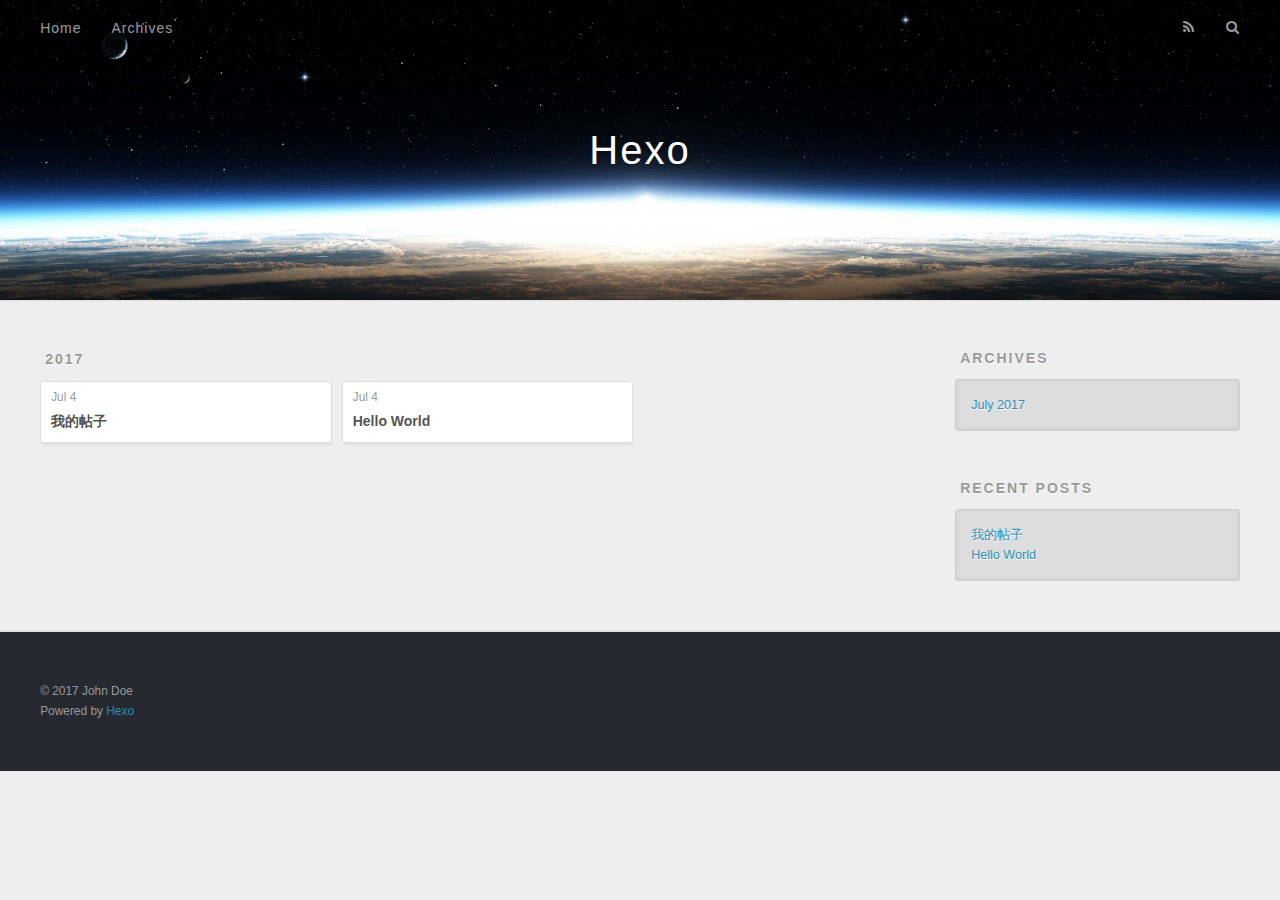
==== archives/index.html @ 7ad15cc5 "Site updated: 2017-07-04 14:27:54" ====
<!DOCTYPE html>
<html>
<head>
  <meta charset="utf-8">
  
  <title>Archives | Hexo</title>
  <meta name="viewport" content="width=device-width, initial-scale=1, maximum-scale=1">
  <meta property="og:type" content="website">
<meta property="og:title" content="Hexo">
<meta property="og:url" content="http://yoursite.com/archives/index.html">
<meta property="og:site_name" content="Hexo">
<meta name="twitter:card" content="summary">
<meta name="twitter:title" content="Hexo">
  
    <link rel="alternate" href="/atom.xml" title="Hexo" type="application/atom+xml">
  
  
    <link rel="icon" href="/favicon.png">
  
  
    <link href="//fonts.googleapis.com/css?family=Source+Code+Pro" rel="stylesheet" type="text/css">
  
  <link rel="stylesheet" href="/css/style.css">
  

</head>

<body>
  <div id="container">
    <div id="wrap">
      <header id="header">
  <div id="banner"></div>
  <div id="header-outer" class="outer">
    <div id="header-title" class="inner">
      <h1 id="logo-wrap">
        <a href="/" id="logo">Hexo</a>
      </h1>
      
    </div>
    <div id="header-inner" class="inner">
      <nav id="main-nav">
        <a id="main-nav-toggle" class="nav-icon"></a>
        
          <a class="main-nav-link" href="/">Home</a>
        
          <a class="main-nav-link" href="/archives">Archives</a>
        
      </nav>
      <nav id="sub-nav">
        
          <a id="nav-rss-link" class="nav-icon" href="/atom.xml" title="RSS Feed"></a>
        
        <a id="nav-search-btn" class="nav-icon" title="Search"></a>
      </nav>
      <div id="search-form-wrap">
        <form action="//google.com/search" method="get" accept-charset="UTF-8" class="search-form"><input type="search" name="q" class="search-form-input" placeholder="Search"><button type="submit" class="search-form-submit">&#xF002;</button><input type="hidden" name="sitesearch" value="http://yoursite.com"></form>
      </div>
    </div>
  </div>
</header>
      <div class="outer">
        <section id="main">
  
  
    
    
      
      
      <section class="archives-wrap">
        <div class="archive-year-wrap">
          <a href="/archives/2017" class="archive-year">2017</a>
        </div>
        <div class="archives">
    
    <article class="archive-article archive-type-post">
  <div class="archive-article-inner">
    <header class="archive-article-header">
      <a href="/2017/07/04/我的帖子/" class="archive-article-date">
  <time datetime="2017-07-04T03:42:24.000Z" itemprop="datePublished">Jul 4</time>
</a>
      
  
    <h1 itemprop="name">
      <a class="archive-article-title" href="/2017/07/04/我的帖子/">我的帖子</a>
    </h1>
  

    </header>
  </div>
</article>
  
    
    
    <article class="archive-article archive-type-post">
  <div class="archive-article-inner">
    <header class="archive-article-header">
      <a href="/2017/07/04/hello-world/" class="archive-article-date">
  <time datetime="2017-07-04T02:12:58.542Z" itemprop="datePublished">Jul 4</time>
</a>
      
  
    <h1 itemprop="name">
      <a class="archive-article-title" href="/2017/07/04/hello-world/">Hello World</a>
    </h1>
  

    </header>
  </div>
</article>
  
  
    </div></section>
  

</section>
        
          <aside id="sidebar">
  
    

  
    

  
    
  
    
  <div class="widget-wrap">
    <h3 class="widget-title">Archives</h3>
    <div class="widget">
      <ul class="archive-list"><li class="archive-list-item"><a class="archive-list-link" href="/archives/2017/07/">July 2017</a></li></ul>
    </div>
  </div>


  
    
  <div class="widget-wrap">
    <h3 class="widget-title">Recent Posts</h3>
    <div class="widget">
      <ul>
        
          <li>
            <a href="/2017/07/04/我的帖子/">我的帖子</a>
          </li>
        
          <li>
            <a href="/2017/07/04/hello-world/">Hello World</a>
          </li>
        
      </ul>
    </div>
  </div>

  
</aside>
        
      </div>
      <footer id="footer">
  
  <div class="outer">
    <div id="footer-info" class="inner">
      &copy; 2017 John Doe<br>
      Powered by <a href="http://hexo.io/" target="_blank">Hexo</a>
    </div>
  </div>
</footer>
    </div>
    <nav id="mobile-nav">
  
    <a href="/" class="mobile-nav-link">Home</a>
  
    <a href="/archives" class="mobile-nav-link">Archives</a>
  
</nav>
    

<script src="//ajax.googleapis.com/ajax/libs/jquery/2.0.3/jquery.min.js"></script>


  <link rel="stylesheet" href="/fancybox/jquery.fancybox.css">
  <script src="/fancybox/jquery.fancybox.pack.js"></script>


<script src="/js/script.js"></script>

  </div>
</body>
</html>
---- css/style.css ----
body {
  width: 100%;
}
body:before,
body:after {
  content: "";
  display: table;
}
body:after {
  clear: both;
}
html,
body,
div,
span,
applet,
object,
iframe,
h1,
h2,
h3,
h4,
h5,
h6,
p,
blockquote,
pre,
a,
abbr,
acronym,
address,
big,
cite,
code,
del,
dfn,
em,
img,
ins,
kbd,
q,
s,
samp,
small,
strike,
strong,
sub,
sup,
tt,
var,
dl,
dt,
dd,
ol,
ul,
li,
fieldset,
form,
label,
legend,
table,
caption,
tbody,
tfoot,
thead,
tr,
th,
td {
  margin: 0;
  padding: 0;
  border: 0;
  outline: 0;
  font-weight: inherit;
  font-style: inherit;
  font-family: inherit;
  font-size: 100%;
  vertical-align: baseline;
}
body {
  line-height: 1;
  color: #000;
  background: #fff;
}
ol,
ul {
  list-style: none;
}
table {
  border-collapse: separate;
  border-spacing: 0;
  vertical-align: middle;
}
caption,
th,
td {
  text-align: left;
  font-weight: normal;
  vertical-align: middle;
}
a img {
  border: none;
}
input,
button {
  margin: 0;
  padding: 0;
}
input::-moz-focus-inner,
button::-moz-focus-inner {
  border: 0;
  padding: 0;
}
@font-face {
  font-family: FontAwesome;
  font-style: normal;
  font-weight: normal;
  src: url("fonts/fontawesome-webfont.eot?v=#4.0.3");
  src: url("fonts/fontawesome-webfont.eot?#iefix&v=#4.0.3") format("embedded-opentype"), url("fonts/fontawesome-webfont.woff?v=#4.0.3") format("woff"), url("fonts/fontawesome-webfont.ttf?v=#4.0.3") format("truetype"), url("fonts/fontawesome-webfont.svg#fontawesomeregular?v=#4.0.3") format("svg");
}
html,
body,
#container {
  height: 100%;
}
body {
  background: #eee;
  font: 14px "Helvetica Neue", Helvetica, Arial, sans-serif;
  -webkit-text-size-adjust: 100%;
}
.outer {
  max-width: 1220px;
  margin: 0 auto;
  padding: 0 20px;
}
.outer:before,
.outer:after {
  content: "";
  display: table;
}
.outer:after {
  clear: both;
}
.inner {
  display: inline;
  float: left;
  width: 98.33333333333333%;
  margin: 0 0.833333333333333%;
}
.left,
.alignleft {
  float: left;
}
.right,
.alignright {
  float: right;
}
.clear {
  clear: both;
}
#container {
  position: relative;
}
.mobile-nav-on {
  overflow: hidden;
}
#wrap {
  height: 100%;
  width: 100%;
  position: absolute;
  top: 0;
  left: 0;
  -webkit-transition: 0.2s ease-out;
  -moz-transition: 0.2s ease-out;
  -ms-transition: 0.2s ease-out;
  transition: 0.2s ease-out;
  z-index: 1;
  background: #eee;
}
.mobile-nav-on #wrap {
  left: 280px;
}
@media screen and (min-width: 768px) {
  #main {
    display: inline;
    float: left;
    width: 73.33333333333333%;
    margin: 0 0.833333333333333%;
  }
}
.article-date,
.article-category-link,
.archive-year,
.widget-title {
  text-decoration: none;
  text-transform: uppercase;
  letter-spacing: 2px;
  color: #999;
  margin-bottom: 1em;
  margin-left: 5px;
  line-height: 1em;
  text-shadow: 0 1px #fff;
  font-weight: bold;
}
.article-inner,
.archive-article-inner {
  background: #fff;
  -webkit-box-shadow: 1px 2px 3px #ddd;
  box-shadow: 1px 2px 3px #ddd;
  border: 1px solid #ddd;
  border-radius: 3px;
}
.article-entry h1,
.widget h1 {
  font-size: 2em;
}
.article-entry h2,
.widget h2 {
  font-size: 1.5em;
}
.article-entry h3,
.widget h3 {
  font-size: 1.3em;
}
.article-entry h4,
.widget h4 {
  font-size: 1.2em;
}
.article-entry h5,
.widget h5 {
  font-size: 1em;
}
.article-entry h6,
.widget h6 {
  font-size: 1em;
  color: #999;
}
.article-entry hr,
.widget hr {
  border: 1px dashed #ddd;
}
.article-entry strong,
.widget strong {
  font-weight: bold;
}
.article-entry em,
.widget em,
.article-entry cite,
.widget cite {
  font-style: italic;
}
.article-entry sup,
.widget sup,
.article-entry sub,
.widget sub {
  font-size: 0.75em;
  line-height: 0;
  position: relative;
  vertical-align: baseline;
}
.article-entry sup,
.widget sup {
  top: -0.5em;
}
.article-entry sub,
.widget sub {
  bottom: -0.2em;
}
.article-entry small,
.widget small {
  font-size: 0.85em;
}
.article-entry acronym,
.widget acronym,
.article-entry abbr,
.widget abbr {
  border-bottom: 1px dotted;
}
.article-entry ul,
.widget ul,
.article-entry ol,
.widget ol,
.article-entry dl,
.widget dl {
  margin: 0 20px;
  line-height: 1.6em;
}
.article-entry ul ul,
.widget ul ul,
.article-entry ol ul,
.widget ol ul,
.article-entry ul ol,
.widget ul ol,
.article-entry ol ol,
.widget ol ol {
  margin-top: 0;
  margin-bottom: 0;
}
.article-entry ul,
.widget ul {
  list-style: disc;
}
.article-entry ol,
.widget ol {
  list-style: decimal;
}
.article-entry dt,
.widget dt {
  font-weight: bold;
}
#header {
  height: 300px;
  position: relative;
  border-bottom: 1px solid #ddd;
}
#header:before,
#header:after {
  content: "";
  position: absolute;
  left: 0;
  right: 0;
  height: 40px;
}
#header:before {
  top: 0;
  background: -webkit-linear-gradient(rgba(0,0,0,0.2), transparent);
  background: -moz-linear-gradient(rgba(0,0,0,0.2), transparent);
  background: -ms-linear-gradient(rgba(0,0,0,0.2), transparent);
  background: linear-gradient(rgba(0,0,0,0.2), transparent);
}
#header:after {
  bottom: 0;
  background: -webkit-linear-gradient(transparent, rgba(0,0,0,0.2));
  background: -moz-linear-gradient(transparent, rgba(0,0,0,0.2));
  background: -ms-linear-gradient(transparent, rgba(0,0,0,0.2));
  background: linear-gradient(transparent, rgba(0,0,0,0.2));
}
#header-outer {
  height: 100%;
  position: relative;
}
#header-inner {
  position: relative;
  overflow: hidden;
}
#banner {
  position: absolute;
  top: 0;
  left: 0;
  width: 100%;
  height: 100%;
  background: url("images/banner.jpg") center #000;
  -webkit-background-size: cover;
  -moz-background-size: cover;
  background-size: cover;
  z-index: -1;
}
#header-title {
  text-align: center;
  height: 40px;
  position: absolute;
  top: 50%;
  left: 0;
  margin-top: -20px;
}
#logo,
#subtitle {
  text-decoration: none;
  color: #fff;
  font-weight: 300;
  text-shadow: 0 1px 4px rgba(0,0,0,0.3);
}
#logo {
  font-size: 40px;
  line-height: 40px;
  letter-spacing: 2px;
}
#subtitle {
  font-size: 16px;
  line-height: 16px;
  letter-spacing: 1px;
}
#subtitle-wrap {
  margin-top: 16px;
}
#main-nav {
  float: left;
  margin-left: -15px;
}
.nav-icon,
.main-nav-link {
  float: left;
  color: #fff;
  opacity: 0.6;
  text-decoration: none;
  text-shadow: 0 1px rgba(0,0,0,0.2);
  -webkit-transition: opacity 0.2s;
  -moz-transition: opacity 0.2s;
  -ms-transition: opacity 0.2s;
  transition: opacity 0.2s;
  display: block;
  padding: 20px 15px;
}
.nav-icon:hover,
.main-nav-link:hover {
  opacity: 1;
}
.nav-icon {
  font-family: FontAwesome;
  text-align: center;
  font-size: 14px;
  width: 14px;
  height: 14px;
  padding: 20px 15px;
  position: relative;
  cursor: pointer;
}
.main-nav-link {
  font-weight: 300;
  letter-spacing: 1px;
}
@media screen and (max-width: 479px) {
  .main-nav-link {
    display: none;
  }
}
#main-nav-toggle {
  display: none;
}
#main-nav-toggle:before {
  content: "\f0c9";
}
@media screen and (max-width: 479px) {
  #main-nav-toggle {
    display: block;
  }
}
#sub-nav {
  float: right;
  margin-right: -15px;
}
#nav-rss-link:before {
  content: "\f09e";
}
#nav-search-btn:before {
  content: "\f002";
}
#search-form-wrap {
  position: absolute;
  top: 15px;
  width: 150px;
  height: 30px;
  right: -150px;
  opacity: 0;
  -webkit-transition: 0.2s ease-out;
  -moz-transition: 0.2s ease-out;
  -ms-transition: 0.2s ease-out;
  transition: 0.2s ease-out;
}
#search-form-wrap.on {
  opacity: 1;
  right: 0;
}
@media screen and (max-width: 479px) {
  #search-form-wrap {
    width: 100%;
    right: -100%;
  }
}
.search-form {
  position: absolute;
  top: 0;
  left: 0;
  right: 0;
  background: #fff;
  padding: 5px 15px;
  border-radius: 15px;
  -webkit-box-shadow: 0 0 10px rgba(0,0,0,0.3);
  box-shadow: 0 0 10px rgba(0,0,0,0.3);
}
.search-form-input {
  border: none;
  background: none;
  color: #555;
  width: 100%;
  font: 13px "Helvetica Neue", Helvetica, Arial, sans-serif;
  outline: none;
}
.search-form-input::-webkit-search-results-decoration,
.search-form-input::-webkit-search-cancel-button {
  -webkit-appearance: none;
}
.search-form-submit {
  position: absolute;
  top: 50%;
  right: 10px;
  margin-top: -7px;
  font: 13px FontAwesome;
  border: none;
  background: none;
  color: #bbb;
  cursor: pointer;
}
.search-form-submit:hover,
.search-form-submit:focus {
  color: #777;
}
.article {
  margin: 50px 0;
}
.article-inner {
  overflow: hidden;
}
.article-meta:before,
.article-meta:after {
  content: "";
  display: table;
}
.article-meta:after {
  clear: both;
}
.article-date {
  float: left;
}
.article-category {
  float: left;
  line-height: 1em;
  color: #ccc;
  text-shadow: 0 1px #fff;
  margin-left: 8px;
}
.article-category:before {
  content: "\2022";
}
.article-category-link {
  margin: 0 12px 1em;
}
.article-header {
  padding: 20px 20px 0;
}
.article-title {
  text-decoration: none;
  font-size: 2em;
  font-weight: bold;
  color: #555;
  line-height: 1.1em;
  -webkit-transition: color 0.2s;
  -moz-transition: color 0.2s;
  -ms-transition: color 0.2s;
  transition: color 0.2s;
}
a.article-title:hover {
  color: #258fb8;
}
.article-entry {
  color: #555;
  padding: 0 20px;
}
.article-entry:before,
.article-entry:after {
  content: "";
  display: table;
}
.article-entry:after {
  clear: both;
}
.article-entry p,
.article-entry table {
  line-height: 1.6em;
  margin: 1.6em 0;
}
.article-entry h1,
.article-entry h2,
.article-entry h3,
.article-entry h4,
.article-entry h5,
.article-entry h6 {
  font-weight: bold;
}
.article-entry h1,
.article-entry h2,
.article-entry h3,
.article-entry h4,
.article-entry h5,
.article-entry h6 {
  line-height: 1.1em;
  margin: 1.1em 0;
}
.article-entry a {
  color: #258fb8;
  text-decoration: none;
}
.article-entry a:hover {
  text-decoration: underline;
}
.article-entry ul,
.article-entry ol,
.article-entry dl {
  margin-top: 1.6em;
  margin-bottom: 1.6em;
}
.article-entry img,
.article-entry video {
  max-width: 100%;
  height: auto;
  display: block;
  margin: auto;
}
.article-entry iframe {
  border: none;
}
.article-entry table {
  width: 100%;
  border-collapse: collapse;
  border-spacing: 0;
}
.article-entry th {
  font-weight: bold;
  border-bottom: 3px solid #ddd;
  padding-bottom: 0.5em;
}
.article-entry td {
  border-bottom: 1px solid #ddd;
  padding: 10px 0;
}
.article-entry blockquote {
  font-family: Georgia, "Times New Roman", serif;
  font-size: 1.4em;
  margin: 1.6em 20px;
  text-align: center;
}
.article-entry blockquote footer {
  font-size: 14px;
  margin: 1.6em 0;
  font-family: "Helvetica Neue", Helvetica, Arial, sans-serif;
}
.article-entry blockquote footer cite:before {
  content: "—";
  padding: 0 0.5em;
}
.article-entry .pullquote {
  text-align: left;
  width: 45%;
  margin: 0;
}
.article-entry .pullquote.left {
  margin-left: 0.5em;
  margin-right: 1em;
}
.article-entry .pullquote.right {
  margin-right: 0.5em;
  margin-left: 1em;
}
.article-entry .caption {
  color: #999;
  display: block;
  font-size: 0.9em;
  margin-top: 0.5em;
  position: relative;
  text-align: center;
}
.article-entry .video-container {
  position: relative;
  padding-top: 56.25%;
  height: 0;
  overflow: hidden;
}
.article-entry .video-container iframe,
.article-entry .video-container object,
.article-entry .video-container embed {
  position: absolute;
  top: 0;
  left: 0;
  width: 100%;
  height: 100%;
  margin-top: 0;
}
.article-more-link a {
  display: inline-block;
  line-height: 1em;
  padding: 6px 15px;
  border-radius: 15px;
  background: #eee;
  color: #999;
  text-shadow: 0 1px #fff;
  text-decoration: none;
}
.article-more-link a:hover {
  background: #258fb8;
  color: #fff;
  text-decoration: none;
  text-shadow: 0 1px #1e7293;
}
.article-footer {
  font-size: 0.85em;
  line-height: 1.6em;
  border-top: 1px solid #ddd;
  padding-top: 1.6em;
  margin: 0 20px 20px;
}
.article-footer:before,
.article-footer:after {
  content: "";
  display: table;
}
.article-footer:after {
  clear: both;
}
.article-footer a {
  color: #999;
  text-decoration: none;
}
.article-footer a:hover {
  color: #555;
}
.article-tag-list-item {
  float: left;
  margin-right: 10px;
}
.article-tag-list-link:before {
  content: "#";
}
.article-comment-link {
  float: right;
}
.article-comment-link:before {
  content: "\f075";
  font-family: FontAwesome;
  padding-right: 8px;
}
.article-share-link {
  cursor: pointer;
  float: right;
  margin-left: 20px;
}
.article-share-link:before {
  content: "\f064";
  font-family: FontAwesome;
  padding-right: 6px;
}
#article-nav {
  position: relative;
}
#article-nav:before,
#article-nav:after {
  content: "";
  display: table;
}
#article-nav:after {
  clear: both;
}
@media screen and (min-width: 768px) {
  #article-nav {
    margin: 50px 0;
  }
  #article-nav:before {
    width: 8px;
    height: 8px;
    position: absolute;
    top: 50%;
    left: 50%;
    margin-top: -4px;
    margin-left: -4px;
    content: "";
    border-radius: 50%;
    background: #ddd;
    -webkit-box-shadow: 0 1px 2px #fff;
    box-shadow: 0 1px 2px #fff;
  }
}
.article-nav-link-wrap {
  text-decoration: none;
  text-shadow: 0 1px #fff;
  color: #999;
  -webkit-box-sizing: border-box;
  -moz-box-sizing: border-box;
  box-sizing: border-box;
  margin-top: 50px;
  text-align: center;
  display: block;
}
.article-nav-link-wrap:hover {
  color: #555;
}
@media screen and (min-width: 768px) {
  .article-nav-link-wrap {
    width: 50%;
    margin-top: 0;
  }
}
@media screen and (min-width: 768px) {
  #article-nav-newer {
    float: left;
    text-align: right;
    padding-right: 20px;
  }
}
@media screen and (min-width: 768px) {
  #article-nav-older {
    float: right;
    text-align: left;
    padding-left: 20px;
  }
}
.article-nav-caption {
  text-transform: uppercase;
  letter-spacing: 2px;
  color: #ddd;
  line-height: 1em;
  font-weight: bold;
}
#article-nav-newer .article-nav-caption {
  margin-right: -2px;
}
.article-nav-title {
  font-size: 0.85em;
  line-height: 1.6em;
  margin-top: 0.5em;
}
.article-share-box {
  position: absolute;
  display: none;
  background: #fff;
  -webkit-box-shadow: 1px 2px 10px rgba(0,0,0,0.2);
  box-shadow: 1px 2px 10px rgba(0,0,0,0.2);
  border-radius: 3px;
  margin-left: -145px;
  overflow: hidden;
  z-index: 1;
}
.article-share-box.on {
  display: block;
}
.article-share-input {
  width: 100%;
  background: none;
  -webkit-box-sizing: border-box;
  -moz-box-sizing: border-box;
  box-sizing: border-box;
  font: 14px "Helvetica Neue", Helvetica, Arial, sans-serif;
  padding: 0 15px;
  color: #555;
  outline: none;
  border: 1px solid #ddd;
  border-radius: 3px 3px 0 0;
  height: 36px;
  line-height: 36px;
}
.article-share-links {
  background: #eee;
}
.article-share-links:before,
.article-share-links:after {
  content: "";
  display: table;
}
.article-share-links:after {
  clear: both;
}
.article-share-twitter,
.article-share-facebook,
.article-share-pinterest,
.article-share-google {
  width: 50px;
  height: 36px;
  display: block;
  float: left;
  position: relative;
  color: #999;
  text-shadow: 0 1px #fff;
}
.article-share-twitter:before,
.article-share-facebook:before,
.article-share-pinterest:before,
.article-share-google:before {
  font-size: 20px;
  font-family: FontAwesome;
  width: 20px;
  height: 20px;
  position: absolute;
  top: 50%;
  left: 50%;
  margin-top: -10px;
  margin-left: -10px;
  text-align: center;
}
.article-share-twitter:hover,
.article-share-facebook:hover,
.article-share-pinterest:hover,
.article-share-google:hover {
  color: #fff;
}
.article-share-twitter:before {
  content: "\f099";
}
.article-share-twitter:hover {
  background: #00aced;
  text-shadow: 0 1px #008abe;
}
.article-share-facebook:before {
  content: "\f09a";
}
.article-share-facebook:hover {
  background: #3b5998;
  text-shadow: 0 1px #2f477a;
}
.article-share-pinterest:before {
  content: "\f0d2";
}
.article-share-pinterest:hover {
  background: #cb2027;
  text-shadow: 0 1px #a21a1f;
}
.article-share-google:before {
  content: "\f0d5";
}
.article-share-google:hover {
  background: #dd4b39;
  text-shadow: 0 1px #be3221;
}
.article-gallery {
  background: #000;
  position: relative;
}
.article-gallery-photos {
  position: relative;
  overflow: hidden;
}
.article-gallery-img {
  display: none;
  max-width: 100%;
}
.article-gallery-img:first-child {
  display: block;
}
.article-gallery-img.loaded {
  position: absolute;
  display: block;
}
.article-gallery-img img {
  display: block;
  max-width: 100%;
  margin: 0 auto;
}
#comments {
  background: #fff;
  -webkit-box-shadow: 1px 2px 3px #ddd;
  box-shadow: 1px 2px 3px #ddd;
  padding: 20px;
  border: 1px solid #ddd;
  border-radius: 3px;
  margin: 50px 0;
}
#comments a {
  color: #258fb8;
}
.archives-wrap {
  margin: 50px 0;
}
.archives:before,
.archives:after {
  content: "";
  display: table;
}
.archives:after {
  clear: both;
}
.archive-year-wrap {
  margin-bottom: 1em;
}
.archives {
  -webkit-column-gap: 10px;
  -moz-column-gap: 10px;
  column-gap: 10px;
}
@media screen and (min-width: 480px) and (max-width: 767px) {
  .archives {
    -webkit-column-count: 2;
    -moz-column-count: 2;
    column-count: 2;
  }
}
@media screen and (min-width: 768px) {
  .archives {
    -webkit-column-count: 3;
    -moz-column-count: 3;
    column-count: 3;
  }
}
.archive-article {
  -webkit-column-break-inside: avoid;
  page-break-inside: avoid;
  overflow: hidden;
  break-inside: avoid-column;
}
.archive-article-inner {
  padding: 10px;
  margin-bottom: 15px;
}
.archive-article-title {
  text-decoration: none;
  font-weight: bold;
  color: #555;
  -webkit-transition: color 0.2s;
  -moz-transition: color 0.2s;
  -ms-transition: color 0.2s;
  transition: color 0.2s;
  line-height: 1.6em;
}
.archive-article-title:hover {
  color: #258fb8;
}
.archive-article-footer {
  margin-top: 1em;
}
.archive-article-date {
  color: #999;
  text-decoration: none;
  font-size: 0.85em;
  line-height: 1em;
  margin-bottom: 0.5em;
  display: block;
}
#page-nav {
  margin: 50px auto;
  background: #fff;
  -webkit-box-shadow: 1px 2px 3px #ddd;
  box-shadow: 1px 2px 3px #ddd;
  border: 1px solid #ddd;
  border-radius: 3px;
  text-align: center;
  color: #999;
  overflow: hidden;
}
#page-nav:before,
#page-nav:after {
  content: "";
  display: table;
}
#page-nav:after {
  clear: both;
}
#page-nav a,
#page-nav span {
  padding: 10px 20px;
  line-height: 1;
  height: 2ex;
}
#page-nav a {
  color: #999;
  text-decoration: none;
}
#page-nav a:hover {
  background: #999;
  color: #fff;
}
#page-nav .prev {
  float: left;
}
#page-nav .next {
  float: right;
}
#page-nav .page-number {
  display: inline-block;
}
@media screen and (max-width: 479px) {
  #page-nav .page-number {
    display: none;
  }
}
#page-nav .current {
  color: #555;
  font-weight: bold;
}
#page-nav .space {
  color: #ddd;
}
#footer {
  background: #262a30;
  padding: 50px 0;
  border-top: 1px solid #ddd;
  color: #999;
}
#footer a {
  color: #258fb8;
  text-decoration: none;
}
#footer a:hover {
  text-decoration: underline;
}
#footer-info {
  line-height: 1.6em;
  font-size: 0.85em;
}
.article-entry pre,
.article-entry .highlight {
  background: #2d2d2d;
  margin: 0 -20px;
  padding: 15px 20px;
  border-style: solid;
  border-color: #ddd;
  border-width: 1px 0;
  overflow: auto;
  color: #ccc;
  line-height: 22.400000000000002px;
}
.article-entry .highlight .gutter pre,
.article-entry .gist .gist-file .gist-data .line-numbers {
  color: #666;
  font-size: 0.85em;
}
.article-entry pre,
.article-entry code {
  font-family: "Source Code Pro", Consolas, Monaco, Menlo, Consolas, monospace;
}
.article-entry code {
  background: #eee;
  text-shadow: 0 1px #fff;
  padding: 0 0.3em;
}
.article-entry pre code {
  background: none;
  text-shadow: none;
  padding: 0;
}
.article-entry .highlight pre {
  border: none;
  margin: 0;
  padding: 0;
}
.article-entry .highlight table {
  margin: 0;
  width: auto;
}
.article-entry .highlight td {
  border: none;
  padding: 0;
}
.article-entry .highlight figcaption {
  font-size: 0.85em;
  color: #999;
  line-height: 1em;
  margin-bottom: 1em;
}
.article-entry .highlight figcaption:before,
.article-entry .highlight figcaption:after {
  content: "";
  display: table;
}
.article-entry .highlight figcaption:after {
  clear: both;
}
.article-entry .highlight figcaption a {
  float: right;
}
.article-entry .highlight .gutter pre {
  text-align: right;
  padding-right: 20px;
}
.article-entry .highlight .line {
  height: 22.400000000000002px;
}
.article-entry .highlight .line.marked {
  background: #515151;
}
.article-entry .gist {
  margin: 0 -20px;
  border-style: solid;
  border-color: #ddd;
  border-width: 1px 0;
  background: #2d2d2d;
  padding: 15px 20px 15px 0;
}
.article-entry .gist .gist-file {
  border: none;
  font-family: "Source Code Pro", Consolas, Monaco, Menlo, Consolas, monospace;
  margin: 0;
}
.article-entry .gist .gist-file .gist-data {
  background: none;
  border: none;
}
.article-entry .gist .gist-file .gist-data .line-numbers {
  background: none;
  border: none;
  padding: 0 20px 0 0;
}
.article-entry .gist .gist-file .gist-data .line-data {
  padding: 0 !important;
}
.article-entry .gist .gist-file .highlight {
  margin: 0;
  padding: 0;
  border: none;
}
.article-entry .gist .gist-file .gist-meta {
  background: #2d2d2d;
  color: #999;
  font: 0.85em "Helvetica Neue", Helvetica, Arial, sans-serif;
  text-shadow: 0 0;
  padding: 0;
  margin-top: 1em;
  margin-left: 20px;
}
.article-entry .gist .gist-file .gist-meta a {
  color: #258fb8;
  font-weight: normal;
}
.article-entry .gist .gist-file .gist-meta a:hover {
  text-decoration: underline;
}
pre .comment,
pre .title {
  color: #999;
}
pre .variable,
pre .attribute,
pre .tag,
pre .regexp,
pre .ruby .constant,
pre .xml .tag .title,
pre .xml .pi,
pre .xml .doctype,
pre .html .doctype,
pre .css .id,
pre .css .class,
pre .css .pseudo {
  color: #f2777a;
}
pre .number,
pre .preprocessor,
pre .built_in,
pre .literal,
pre .params,
pre .constant {
  color: #f99157;
}
pre .class,
pre .ruby .class .title,
pre .css .rules .attribute {
  color: #9c9;
}
pre .string,
pre .value,
pre .inheritance,
pre .header,
pre .ruby .symbol,
pre .xml .cdata {
  color: #9c9;
}
pre .css .hexcolor {
  color: #6cc;
}
pre .function,
pre .python .decorator,
pre .python .title,
pre .ruby .function .title,
pre .ruby .title .keyword,
pre .perl .sub,
pre .javascript .title,
pre .coffeescript .title {
  color: #69c;
}
pre .keyword,
pre .javascript .function {
  color: #c9c;
}
@media screen and (max-width: 479px) {
  #mobile-nav {
    position: absolute;
    top: 0;
    left: 0;
    width: 280px;
    height: 100%;
    background: #191919;
    border-right: 1px solid #fff;
  }
}
@media screen and (max-width: 479px) {
  .mobile-nav-link {
    display: block;
    color: #999;
    text-decoration: none;
    padding: 15px 20px;
    font-weight: bold;
  }
  .mobile-nav-link:hover {
    color: #fff;
  }
}
@media screen and (min-width: 768px) {
  #sidebar {
    display: inline;
    float: left;
    width: 23.333333333333332%;
    margin: 0 0.833333333333333%;
  }
}
.widget-wrap {
  margin: 50px 0;
}
.widget {
  color: #777;
  text-shadow: 0 1px #fff;
  background: #ddd;
  -webkit-box-shadow: 0 -1px 4px #ccc inset;
  box-shadow: 0 -1px 4px #ccc inset;
  border: 1px solid #ccc;
  padding: 15px;
  border-radius: 3px;
}
.widget a {
  color: #258fb8;
  text-decoration: none;
}
.widget a:hover {
  text-decoration: underline;
}
.widget ul ul,
.widget ol ul,
.widget dl ul,
.widget ul ol,
.widget ol ol,
.widget dl ol,
.widget ul dl,
.widget ol dl,
.widget dl dl {
  margin-left: 15px;
  list-style: disc;
}
.widget {
  line-height: 1.6em;
  word-wrap: break-word;
  font-size: 0.9em;
}
.widget ul,
.widget ol {
  list-style: none;
  margin: 0;
}
.widget ul ul,
.widget ol ul,
.widget ul ol,
.widget ol ol {
  margin: 0 20px;
}
.widget ul ul,
.widget ol ul {
  list-style: disc;
}
.widget ul ol,
.widget ol ol {
  list-style: decimal;
}
.category-list-count,
.tag-list-count,
.archive-list-count {
  padding-left: 5px;
  color: #999;
  font-size: 0.85em;
}
.category-list-count:before,
.tag-list-count:before,
.archive-list-count:before {
  content: "(";
}
.category-list-count:after,
.tag-list-count:after,
.archive-list-count:after {
  content: ")";
}
.tagcloud a {
  margin-right: 5px;
  display: inline-block;
}
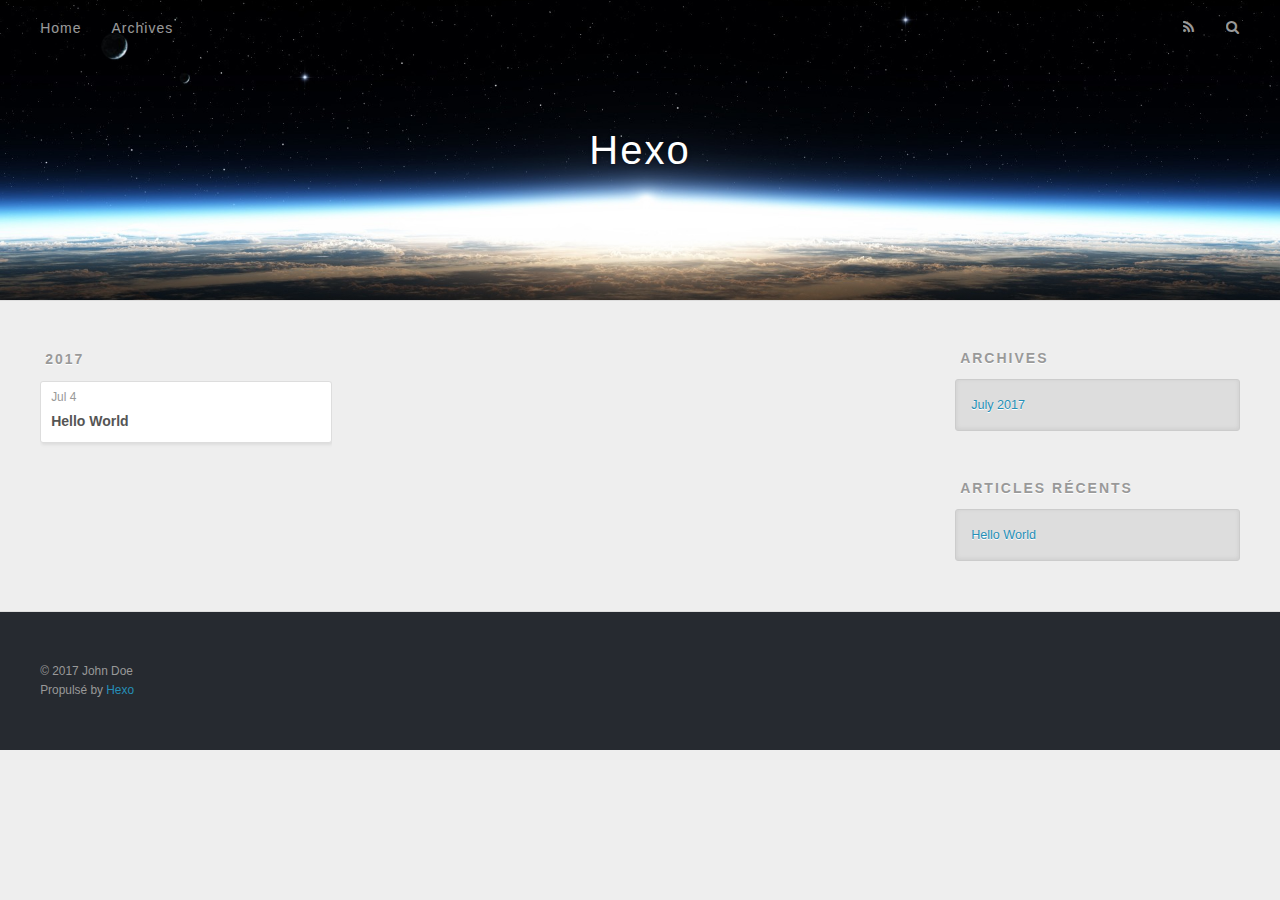
==== commit 40b2972b: "Site updated: 2017-07-04 16:09:03" ====
--- a/archives/index.html
+++ b/archives/index.html
@@ -48,9 +48,9 @@
       </nav>
       <nav id="sub-nav">
         
-          <a id="nav-rss-link" class="nav-icon" href="/atom.xml" title="RSS Feed"></a>
+          <a id="nav-rss-link" class="nav-icon" href="/atom.xml" title="Flux RSS"></a>
         
-        <a id="nav-search-btn" class="nav-icon" title="Search"></a>
+        <a id="nav-search-btn" class="nav-icon" title="Rechercher"></a>
       </nav>
       <div id="search-form-wrap">
         <form action="//google.com/search" method="get" accept-charset="UTF-8" class="search-form"><input type="search" name="q" class="search-form-input" placeholder="Search"><button type="submit" class="search-form-submit">&#xF002;</button><input type="hidden" name="sitesearch" value="http://yoursite.com"></form>
@@ -71,25 +71,6 @@
           <a href="/archives/2017" class="archive-year">2017</a>
         </div>
         <div class="archives">
-    
-    <article class="archive-article archive-type-post">
-  <div class="archive-article-inner">
-    <header class="archive-article-header">
-      <a href="/2017/07/04/我的帖子/" class="archive-article-date">
-  <time datetime="2017-07-04T03:42:24.000Z" itemprop="datePublished">Jul 4</time>
-</a>
-      
-  
-    <h1 itemprop="name">
-      <a class="archive-article-title" href="/2017/07/04/我的帖子/">我的帖子</a>
-    </h1>
-  
-
-    </header>
-  </div>
-</article>
-  
-    
     
     <article class="archive-article archive-type-post">
   <div class="archive-article-inner">
@@ -136,13 +117,9 @@
   
     
   <div class="widget-wrap">
-    <h3 class="widget-title">Recent Posts</h3>
+    <h3 class="widget-title">Articles récents</h3>
     <div class="widget">
       <ul>
-        
-          <li>
-            <a href="/2017/07/04/我的帖子/">我的帖子</a>
-          </li>
         
           <li>
             <a href="/2017/07/04/hello-world/">Hello World</a>
@@ -161,7 +138,7 @@
   <div class="outer">
     <div id="footer-info" class="inner">
       &copy; 2017 John Doe<br>
-      Powered by <a href="http://hexo.io/" target="_blank">Hexo</a>
+      Propulsé by <a href="http://hexo.io/" target="_blank">Hexo</a>
     </div>
   </div>
 </footer>
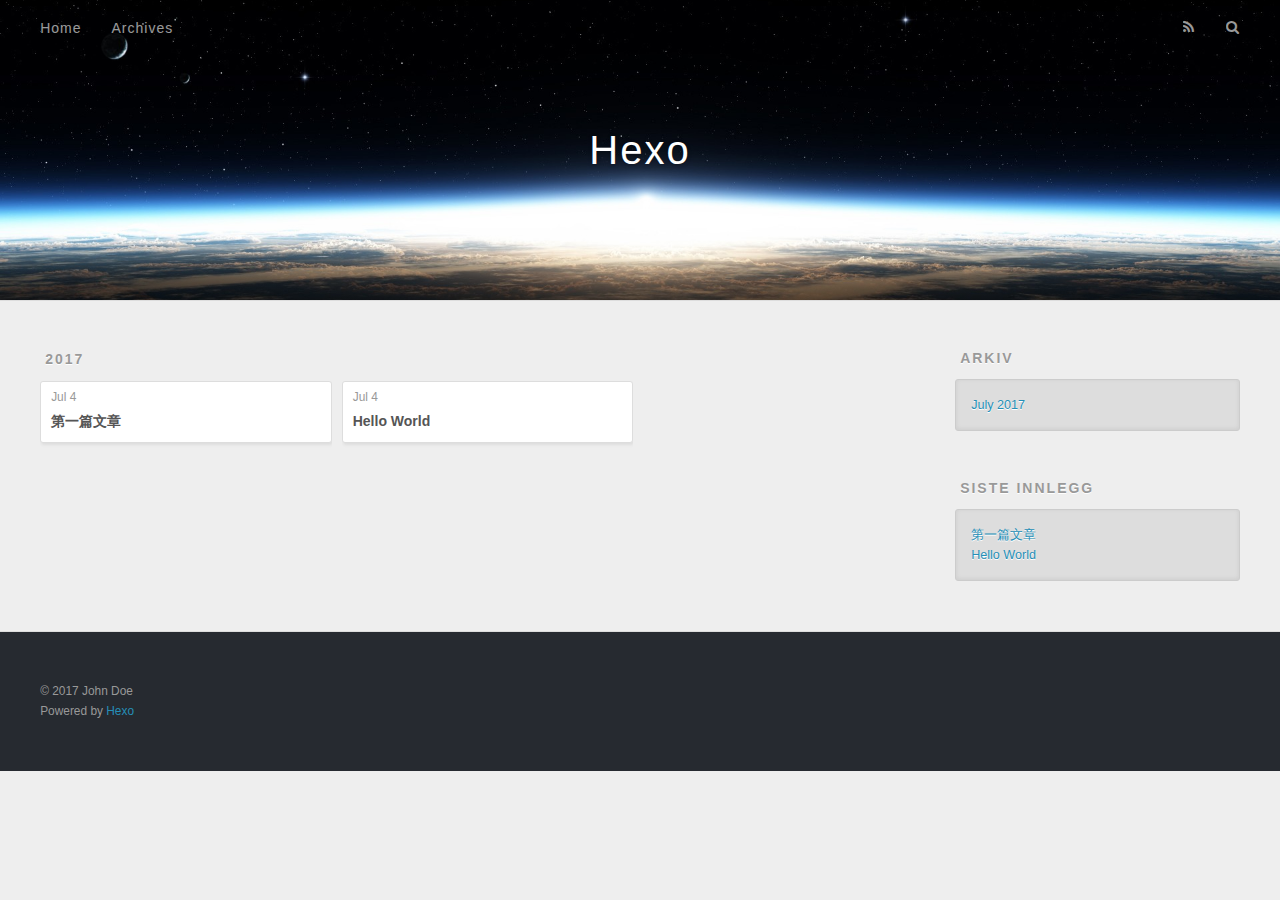
==== commit bc319c98: "Site updated: 2017-07-04 16:13:48" ====
--- a/archives/index.html
+++ b/archives/index.html
@@ -3,7 +3,7 @@
 <head>
   <meta charset="utf-8">
   
-  <title>Archives | Hexo</title>
+  <title>Arkiv | Hexo</title>
   <meta name="viewport" content="width=device-width, initial-scale=1, maximum-scale=1">
   <meta property="og:type" content="website">
 <meta property="og:title" content="Hexo">
@@ -48,9 +48,9 @@
       </nav>
       <nav id="sub-nav">
         
-          <a id="nav-rss-link" class="nav-icon" href="/atom.xml" title="Flux RSS"></a>
+          <a id="nav-rss-link" class="nav-icon" href="/atom.xml" title="RSS Feed"></a>
         
-        <a id="nav-search-btn" class="nav-icon" title="Rechercher"></a>
+        <a id="nav-search-btn" class="nav-icon" title="Søk"></a>
       </nav>
       <div id="search-form-wrap">
         <form action="//google.com/search" method="get" accept-charset="UTF-8" class="search-form"><input type="search" name="q" class="search-form-input" placeholder="Search"><button type="submit" class="search-form-submit">&#xF002;</button><input type="hidden" name="sitesearch" value="http://yoursite.com"></form>
@@ -71,6 +71,25 @@
           <a href="/archives/2017" class="archive-year">2017</a>
         </div>
         <div class="archives">
+    
+    <article class="archive-article archive-type-post">
+  <div class="archive-article-inner">
+    <header class="archive-article-header">
+      <a href="/2017/07/04/第一篇文章/" class="archive-article-date">
+  <time datetime="2017-07-04T08:11:09.000Z" itemprop="datePublished">Jul 4</time>
+</a>
+      
+  
+    <h1 itemprop="name">
+      <a class="archive-article-title" href="/2017/07/04/第一篇文章/">第一篇文章</a>
+    </h1>
+  
+
+    </header>
+  </div>
+</article>
+  
+    
     
     <article class="archive-article archive-type-post">
   <div class="archive-article-inner">
@@ -107,7 +126,7 @@
   
     
   <div class="widget-wrap">
-    <h3 class="widget-title">Archives</h3>
+    <h3 class="widget-title">Arkiv</h3>
     <div class="widget">
       <ul class="archive-list"><li class="archive-list-item"><a class="archive-list-link" href="/archives/2017/07/">July 2017</a></li></ul>
     </div>
@@ -117,9 +136,13 @@
   
     
   <div class="widget-wrap">
-    <h3 class="widget-title">Articles récents</h3>
+    <h3 class="widget-title">Siste innlegg</h3>
     <div class="widget">
       <ul>
+        
+          <li>
+            <a href="/2017/07/04/第一篇文章/">第一篇文章</a>
+          </li>
         
           <li>
             <a href="/2017/07/04/hello-world/">Hello World</a>
@@ -138,7 +161,7 @@
   <div class="outer">
     <div id="footer-info" class="inner">
       &copy; 2017 John Doe<br>
-      Propulsé by <a href="http://hexo.io/" target="_blank">Hexo</a>
+      Powered by <a href="http://hexo.io/" target="_blank">Hexo</a>
     </div>
   </div>
 </footer>
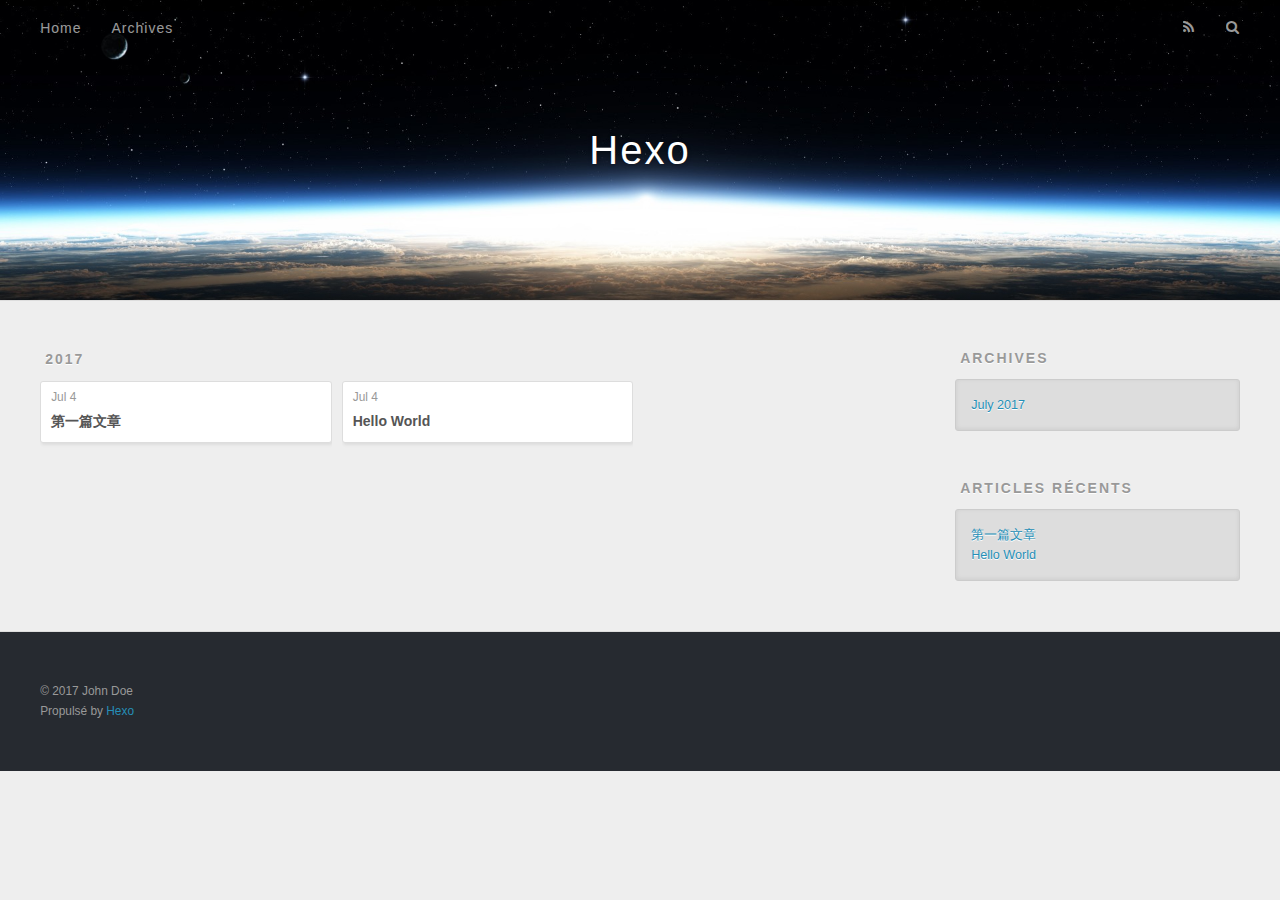
==== commit 02d5b18b: "Site updated: 2017-07-04 16:18:20" ====
--- a/archives/index.html
+++ b/archives/index.html
@@ -3,7 +3,7 @@
 <head>
   <meta charset="utf-8">
   
-  <title>Arkiv | Hexo</title>
+  <title>Archives | Hexo</title>
   <meta name="viewport" content="width=device-width, initial-scale=1, maximum-scale=1">
   <meta property="og:type" content="website">
 <meta property="og:title" content="Hexo">
@@ -48,9 +48,9 @@
       </nav>
       <nav id="sub-nav">
         
-          <a id="nav-rss-link" class="nav-icon" href="/atom.xml" title="RSS Feed"></a>
+          <a id="nav-rss-link" class="nav-icon" href="/atom.xml" title="Flux RSS"></a>
         
-        <a id="nav-search-btn" class="nav-icon" title="Søk"></a>
+        <a id="nav-search-btn" class="nav-icon" title="Rechercher"></a>
       </nav>
       <div id="search-form-wrap">
         <form action="//google.com/search" method="get" accept-charset="UTF-8" class="search-form"><input type="search" name="q" class="search-form-input" placeholder="Search"><button type="submit" class="search-form-submit">&#xF002;</button><input type="hidden" name="sitesearch" value="http://yoursite.com"></form>
@@ -126,7 +126,7 @@
   
     
   <div class="widget-wrap">
-    <h3 class="widget-title">Arkiv</h3>
+    <h3 class="widget-title">Archives</h3>
     <div class="widget">
       <ul class="archive-list"><li class="archive-list-item"><a class="archive-list-link" href="/archives/2017/07/">July 2017</a></li></ul>
     </div>
@@ -136,7 +136,7 @@
   
     
   <div class="widget-wrap">
-    <h3 class="widget-title">Siste innlegg</h3>
+    <h3 class="widget-title">Articles récents</h3>
     <div class="widget">
       <ul>
         
@@ -161,7 +161,7 @@
   <div class="outer">
     <div id="footer-info" class="inner">
       &copy; 2017 John Doe<br>
-      Powered by <a href="http://hexo.io/" target="_blank">Hexo</a>
+      Propulsé by <a href="http://hexo.io/" target="_blank">Hexo</a>
     </div>
   </div>
 </footer>
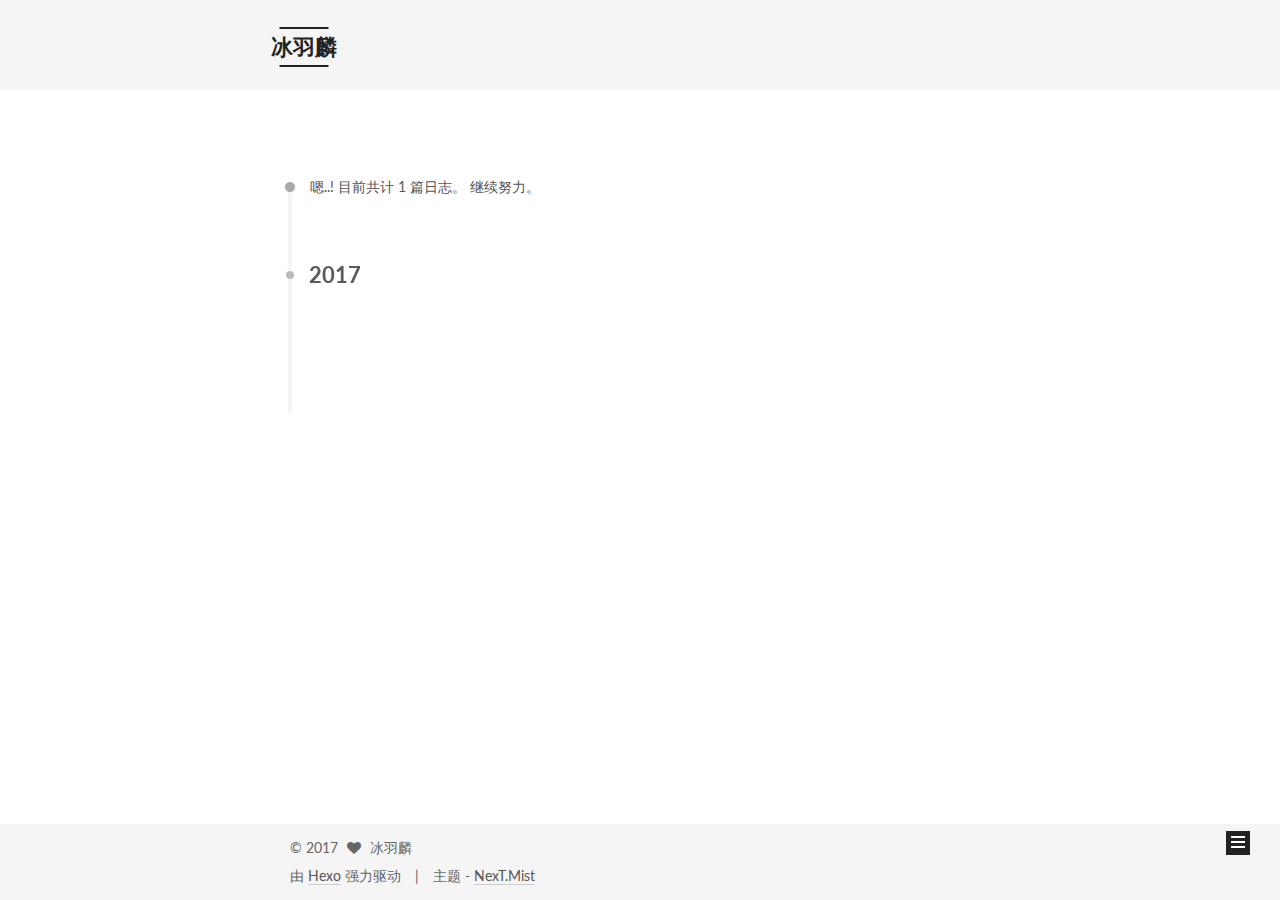
==== commit f7960161: "Site updated: 2017-07-04 17:42:31" ====
--- a/archives/index.html
+++ b/archives/index.html
@@ -1,189 +1,557 @@
-<!DOCTYPE html>
-<html>
+<!doctype html>
+
+
+
+  
+
+
+<html class="theme-next mist use-motion" lang="zh-Hans">
 <head>
-  <meta charset="utf-8">
-  
-  <title>Archives | Hexo</title>
-  <meta name="viewport" content="width=device-width, initial-scale=1, maximum-scale=1">
-  <meta property="og:type" content="website">
-<meta property="og:title" content="Hexo">
+  <meta charset="UTF-8"/>
+<meta http-equiv="X-UA-Compatible" content="IE=edge" />
+<meta name="viewport" content="width=device-width, initial-scale=1, maximum-scale=1"/>
+
+
+
+
+
+
+
+
+
+<meta http-equiv="Cache-Control" content="no-transform" />
+<meta http-equiv="Cache-Control" content="no-siteapp" />
+
+
+
+
+
+
+
+
+
+
+
+
+
+
+
+  
+  
+  <link href="/lib/fancybox/source/jquery.fancybox.css?v=2.1.5" rel="stylesheet" type="text/css" />
+
+
+
+
+  
+  
+  
+  
+
+  
+    
+    
+  
+
+  
+
+  
+
+  
+
+  
+
+  
+    
+    
+    <link href="//fonts.googleapis.com/css?family=Lato:300,300italic,400,400italic,700,700italic&subset=latin,latin-ext" rel="stylesheet" type="text/css">
+  
+
+
+
+
+
+
+<link href="/lib/font-awesome/css/font-awesome.min.css?v=4.6.2" rel="stylesheet" type="text/css" />
+
+<link href="/css/main.css?v=5.1.1" rel="stylesheet" type="text/css" />
+
+
+  <meta name="keywords" content="Hexo, NexT" />
+
+
+
+
+
+
+
+
+  <link rel="shortcut icon" type="image/x-icon" href="/favicon.ico?v=5.1.1" />
+
+
+
+
+
+
+<meta name="description" content="苦逼码农">
+<meta property="og:type" content="website">
+<meta property="og:title" content="冰羽麟">
 <meta property="og:url" content="http://yoursite.com/archives/index.html">
-<meta property="og:site_name" content="Hexo">
+<meta property="og:site_name" content="冰羽麟">
+<meta property="og:description" content="苦逼码农">
 <meta name="twitter:card" content="summary">
-<meta name="twitter:title" content="Hexo">
-  
-    <link rel="alternate" href="/atom.xml" title="Hexo" type="application/atom+xml">
-  
-  
-    <link rel="icon" href="/favicon.png">
-  
-  
-    <link href="//fonts.googleapis.com/css?family=Source+Code+Pro" rel="stylesheet" type="text/css">
-  
-  <link rel="stylesheet" href="/css/style.css">
-  
+<meta name="twitter:title" content="冰羽麟">
+<meta name="twitter:description" content="苦逼码农">
+
+
+
+<script type="text/javascript" id="hexo.configurations">
+  var NexT = window.NexT || {};
+  var CONFIG = {
+    root: '/',
+    scheme: 'Mist',
+    sidebar: {"position":"left","display":"post","offset":12,"offset_float":0,"b2t":false,"scrollpercent":false},
+    fancybox: true,
+    motion: true,
+    duoshuo: {
+      userId: '0',
+      author: '博主'
+    },
+    algolia: {
+      applicationID: '',
+      apiKey: '',
+      indexName: '',
+      hits: {"per_page":10},
+      labels: {"input_placeholder":"Search for Posts","hits_empty":"We didn't find any results for the search: ${query}","hits_stats":"${hits} results found in ${time} ms"}
+    }
+  };
+</script>
+
+
+
+  <link rel="canonical" href="http://yoursite.com/archives/"/>
+
+
+
+
+
+  <title>归档 | 冰羽麟</title>
+  
+
+
+
+
+
+
+
+
+
+
+
+
+
 
 </head>
 
-<body>
-  <div id="container">
-    <div id="wrap">
-      <header id="header">
-  <div id="banner"></div>
-  <div id="header-outer" class="outer">
-    <div id="header-title" class="inner">
-      <h1 id="logo-wrap">
-        <a href="/" id="logo">Hexo</a>
-      </h1>
-      
+<body itemscope itemtype="http://schema.org/WebPage" lang="zh-Hans">
+
+  
+  
+    
+  
+
+  <div class="container sidebar-position-left  page-archive  ">
+    <div class="headband"></div>
+
+    <header id="header" class="header" itemscope itemtype="http://schema.org/WPHeader">
+      <div class="header-inner"><div class="site-brand-wrapper">
+  <div class="site-meta ">
+    
+
+    <div class="custom-logo-site-title">
+      <a href="/"  class="brand" rel="start">
+        <span class="logo-line-before"><i></i></span>
+        <span class="site-title">冰羽麟</span>
+        <span class="logo-line-after"><i></i></span>
+      </a>
     </div>
-    <div id="header-inner" class="inner">
-      <nav id="main-nav">
-        <a id="main-nav-toggle" class="nav-icon"></a>
-        
-          <a class="main-nav-link" href="/">Home</a>
-        
-          <a class="main-nav-link" href="/archives">Archives</a>
-        
-      </nav>
-      <nav id="sub-nav">
-        
-          <a id="nav-rss-link" class="nav-icon" href="/atom.xml" title="Flux RSS"></a>
-        
-        <a id="nav-search-btn" class="nav-icon" title="Rechercher"></a>
-      </nav>
-      <div id="search-form-wrap">
-        <form action="//google.com/search" method="get" accept-charset="UTF-8" class="search-form"><input type="search" name="q" class="search-form-input" placeholder="Search"><button type="submit" class="search-form-submit">&#xF002;</button><input type="hidden" name="sitesearch" value="http://yoursite.com"></form>
+      
+        <p class="site-subtitle">总有一门技术适合你</p>
+      
+  </div>
+
+  <div class="site-nav-toggle">
+    <button>
+      <span class="btn-bar"></span>
+      <span class="btn-bar"></span>
+      <span class="btn-bar"></span>
+    </button>
+  </div>
+</div>
+
+<nav class="site-nav">
+  
+
+  
+    <ul id="menu" class="menu">
+      
+        
+        <li class="menu-item menu-item-home">
+          <a href="/" rel="section">
+            
+              <i class="menu-item-icon fa fa-fw fa-home"></i> <br />
+            
+            首页
+          </a>
+        </li>
+      
+        
+        <li class="menu-item menu-item-archives">
+          <a href="/archives" rel="section">
+            
+              <i class="menu-item-icon fa fa-fw fa-archive"></i> <br />
+            
+            归档
+          </a>
+        </li>
+      
+        
+        <li class="menu-item menu-item-tags">
+          <a href="/tags" rel="section">
+            
+              <i class="menu-item-icon fa fa-fw fa-tags"></i> <br />
+            
+            标签
+          </a>
+        </li>
+      
+
+      
+    </ul>
+  
+
+  
+</nav>
+
+
+
+ </div>
+    </header>
+
+    <main id="main" class="main">
+      <div class="main-inner">
+        <div class="content-wrap">
+          <div id="content" class="content">
+            
+
+  <section id="posts" class="posts-collapse">
+    <span class="archive-move-on"></span>
+
+    <span class="archive-page-counter">
+      
+      
+      
+        
+      
+      嗯..! 目前共计 1 篇日志。 继续努力。
+    </span>
+
+    
+
+      
+      
+      
+
+      
+        
+        <div class="collection-title">
+          <h2 class="archive-year motion-element" id="archive-year-2017">2017</h2>
+        </div>
+      
+      
+
+      
+
+  <article class="post post-type-normal" itemscope itemtype="http://schema.org/Article">
+    <header class="post-header">
+
+      <h2 class="post-title">
+        
+            <a class="post-title-link" href="/2017/07/04/hello-world/" itemprop="url">
+              
+                <span itemprop="name">Hello World</span>
+              
+            </a>
+        
+      </h2>
+
+      <div class="post-meta">
+        <time class="post-time" itemprop="dateCreated"
+              datetime="2017-07-04T10:12:58+08:00"
+              content="2017-07-04" >
+          07-04
+        </time>
       </div>
+
+    </header>
+  </article>
+
+
+
+    
+
+  </section>
+
+  
+
+
+
+          </div>
+          
+
+
+          
+
+        </div>
+        
+          
+  
+  <div class="sidebar-toggle">
+    <div class="sidebar-toggle-line-wrap">
+      <span class="sidebar-toggle-line sidebar-toggle-line-first"></span>
+      <span class="sidebar-toggle-line sidebar-toggle-line-middle"></span>
+      <span class="sidebar-toggle-line sidebar-toggle-line-last"></span>
     </div>
   </div>
-</header>
-      <div class="outer">
-        <section id="main">
-  
-  
-    
-    
-      
-      
-      <section class="archives-wrap">
-        <div class="archive-year-wrap">
-          <a href="/archives/2017" class="archive-year">2017</a>
+
+  <aside id="sidebar" class="sidebar">
+    <div class="sidebar-inner">
+
+      
+
+      
+
+      <section class="site-overview sidebar-panel sidebar-panel-active">
+        <div class="site-author motion-element" itemprop="author" itemscope itemtype="http://schema.org/Person">
+          <img class="site-author-image" itemprop="image"
+               src="/images/avatar.gif"
+               alt="冰羽麟" />
+          <p class="site-author-name" itemprop="name">冰羽麟</p>
+           
+              <p class="site-description motion-element" itemprop="description">苦逼码农</p>
+          
         </div>
-        <div class="archives">
-    
-    <article class="archive-article archive-type-post">
-  <div class="archive-article-inner">
-    <header class="archive-article-header">
-      <a href="/2017/07/04/第一篇文章/" class="archive-article-date">
-  <time datetime="2017-07-04T08:11:09.000Z" itemprop="datePublished">Jul 4</time>
-</a>
-      
-  
-    <h1 itemprop="name">
-      <a class="archive-article-title" href="/2017/07/04/第一篇文章/">第一篇文章</a>
-    </h1>
-  
-
-    </header>
+        <nav class="site-state motion-element">
+
+          
+            <div class="site-state-item site-state-posts">
+              <a href="/archives">
+                <span class="site-state-item-count">1</span>
+                <span class="site-state-item-name">日志</span>
+              </a>
+            </div>
+          
+
+          
+
+          
+
+        </nav>
+
+        
+
+        <div class="links-of-author motion-element">
+          
+        </div>
+
+        
+        
+
+        
+        
+
+        
+
+
+      </section>
+
+      
+
+      
+
+    </div>
+  </aside>
+
+
+        
+      </div>
+    </main>
+
+    <footer id="footer" class="footer">
+      <div class="footer-inner">
+        <div class="copyright" >
+  
+  &copy; 
+  <span itemprop="copyrightYear">2017</span>
+  <span class="with-love">
+    <i class="fa fa-heart"></i>
+  </span>
+  <span class="author" itemprop="copyrightHolder">冰羽麟</span>
+</div>
+
+
+<div class="powered-by">
+  由 <a class="theme-link" href="https://hexo.io">Hexo</a> 强力驱动
+</div>
+
+<div class="theme-info">
+  主题 -
+  <a class="theme-link" href="https://github.com/iissnan/hexo-theme-next">
+    NexT.Mist
+  </a>
+</div>
+
+
+        
+
+        
+      </div>
+    </footer>
+
+    
+      <div class="back-to-top">
+        <i class="fa fa-arrow-up"></i>
+        
+      </div>
+    
+
   </div>
-</article>
-  
-    
-    
-    <article class="archive-article archive-type-post">
-  <div class="archive-article-inner">
-    <header class="archive-article-header">
-      <a href="/2017/07/04/hello-world/" class="archive-article-date">
-  <time datetime="2017-07-04T02:12:58.542Z" itemprop="datePublished">Jul 4</time>
-</a>
-      
-  
-    <h1 itemprop="name">
-      <a class="archive-article-title" href="/2017/07/04/hello-world/">Hello World</a>
-    </h1>
-  
-
-    </header>
-  </div>
-</article>
-  
-  
-    </div></section>
-  
-
-</section>
-        
-          <aside id="sidebar">
-  
-    
-
-  
-    
-
-  
-    
-  
-    
-  <div class="widget-wrap">
-    <h3 class="widget-title">Archives</h3>
-    <div class="widget">
-      <ul class="archive-list"><li class="archive-list-item"><a class="archive-list-link" href="/archives/2017/07/">July 2017</a></li></ul>
-    </div>
-  </div>
-
-
-  
-    
-  <div class="widget-wrap">
-    <h3 class="widget-title">Articles récents</h3>
-    <div class="widget">
-      <ul>
-        
-          <li>
-            <a href="/2017/07/04/第一篇文章/">第一篇文章</a>
-          </li>
-        
-          <li>
-            <a href="/2017/07/04/hello-world/">Hello World</a>
-          </li>
-        
-      </ul>
-    </div>
-  </div>
-
-  
-</aside>
-        
-      </div>
-      <footer id="footer">
-  
-  <div class="outer">
-    <div id="footer-info" class="inner">
-      &copy; 2017 John Doe<br>
-      Propulsé by <a href="http://hexo.io/" target="_blank">Hexo</a>
-    </div>
-  </div>
-</footer>
-    </div>
-    <nav id="mobile-nav">
-  
-    <a href="/" class="mobile-nav-link">Home</a>
-  
-    <a href="/archives" class="mobile-nav-link">Archives</a>
-  
-</nav>
-    
-
-<script src="//ajax.googleapis.com/ajax/libs/jquery/2.0.3/jquery.min.js"></script>
-
-
-  <link rel="stylesheet" href="/fancybox/jquery.fancybox.css">
-  <script src="/fancybox/jquery.fancybox.pack.js"></script>
-
-
-<script src="/js/script.js"></script>
-
-  </div>
+
+  
+
+<script type="text/javascript">
+  if (Object.prototype.toString.call(window.Promise) !== '[object Function]') {
+    window.Promise = null;
+  }
+</script>
+
+
+
+
+
+
+
+
+
+  
+
+
+
+
+
+
+
+
+
+
+
+
+  
+  <script type="text/javascript" src="/lib/jquery/index.js?v=2.1.3"></script>
+
+  
+  <script type="text/javascript" src="/lib/fastclick/lib/fastclick.min.js?v=1.0.6"></script>
+
+  
+  <script type="text/javascript" src="/lib/jquery_lazyload/jquery.lazyload.js?v=1.9.7"></script>
+
+  
+  <script type="text/javascript" src="/lib/velocity/velocity.min.js?v=1.2.1"></script>
+
+  
+  <script type="text/javascript" src="/lib/velocity/velocity.ui.min.js?v=1.2.1"></script>
+
+  
+  <script type="text/javascript" src="/lib/fancybox/source/jquery.fancybox.pack.js?v=2.1.5"></script>
+
+
+  
+
+
+  <script type="text/javascript" src="/js/src/utils.js?v=5.1.1"></script>
+
+  <script type="text/javascript" src="/js/src/motion.js?v=5.1.1"></script>
+
+
+
+  
+  
+
+  
+  
+    <script type="text/javascript" id="motion.page.archive">
+      $('.archive-year').velocity('transition.slideLeftIn');
+    </script>
+  
+
+
+  
+
+
+  <script type="text/javascript" src="/js/src/bootstrap.js?v=5.1.1"></script>
+
+
+
+  
+
+
+  
+
+
+
+
+	
+
+
+
+
+
+  
+
+
+
+
+
+  
+
+
+
+
+
+  
+
+
+
+
+
+
+  
+
+
+
+
+
+  
+
+  
+
+  
+
+  
+
+  
+
+  
+
 </body>
-</html>+</html>
--- a/css/main.css
+++ b/css/main.css
@@ -0,0 +1,2770 @@
+/* normalize.css v3.0.2 | MIT License | git.io/normalize */
+html {
+  font-family: sans-serif; /* 1 */
+  -ms-text-size-adjust: 100%; /* 2 */
+  -webkit-text-size-adjust: 100%; /* 2 */
+}
+body {
+  margin: 0;
+}
+article,
+aside,
+details,
+figcaption,
+figure,
+footer,
+header,
+hgroup,
+main,
+menu,
+nav,
+section,
+summary {
+  display: block;
+}
+audio,
+canvas,
+progress,
+video {
+  display: inline-block; /* 1 */
+  vertical-align: baseline; /* 2 */
+}
+audio:not([controls]) {
+  display: none;
+  height: 0;
+}
+[hidden],
+template {
+  display: none;
+}
+a {
+  background-color: transparent;
+}
+a:active,
+a:hover {
+  outline: 0;
+}
+abbr[title] {
+  border-bottom: 1px dotted;
+}
+b,
+strong {
+  font-weight: bold;
+}
+dfn {
+  font-style: italic;
+}
+h1 {
+  font-size: 2em;
+  margin: 0.67em 0;
+}
+mark {
+  background: #ff0;
+  color: #000;
+}
+small {
+  font-size: 80%;
+}
+sub,
+sup {
+  font-size: 75%;
+  line-height: 0;
+  position: relative;
+  vertical-align: baseline;
+}
+sup {
+  top: -0.5em;
+}
+sub {
+  bottom: -0.25em;
+}
+img {
+  border: 0;
+}
+svg:not(:root) {
+  overflow: hidden;
+}
+figure {
+  margin: 1em 40px;
+}
+hr {
+  -moz-box-sizing: content-box;
+  box-sizing: content-box;
+  height: 0;
+}
+pre {
+  overflow: auto;
+}
+code,
+kbd,
+pre,
+samp {
+  font-family: monospace, monospace;
+  font-size: 1em;
+}
+button,
+input,
+optgroup,
+select,
+textarea {
+  color: inherit; /* 1 */
+  font: inherit; /* 2 */
+  margin: 0; /* 3 */
+}
+button {
+  overflow: visible;
+}
+button,
+select {
+  text-transform: none;
+}
+button,
+html input[type="button"],
+input[type="reset"],
+input[type="submit"] {
+  -webkit-appearance: button; /* 2 */
+  cursor: pointer; /* 3 */
+}
+button[disabled],
+html input[disabled] {
+  cursor: default;
+}
+button::-moz-focus-inner,
+input::-moz-focus-inner {
+  border: 0;
+  padding: 0;
+}
+input {
+  line-height: normal;
+}
+input[type="checkbox"],
+input[type="radio"] {
+  box-sizing: border-box; /* 1 */
+  padding: 0; /* 2 */
+}
+input[type="number"]::-webkit-inner-spin-button,
+input[type="number"]::-webkit-outer-spin-button {
+  height: auto;
+}
+input[type="search"] {
+  -webkit-appearance: textfield; /* 1 */
+  -moz-box-sizing: content-box;
+  -webkit-box-sizing: content-box; /* 2 */
+  box-sizing: content-box;
+}
+input[type="search"]::-webkit-search-cancel-button,
+input[type="search"]::-webkit-search-decoration {
+  -webkit-appearance: none;
+}
+fieldset {
+  border: 1px solid #c0c0c0;
+  margin: 0 2px;
+  padding: 0.35em 0.625em 0.75em;
+}
+legend {
+  border: 0; /* 1 */
+  padding: 0; /* 2 */
+}
+textarea {
+  overflow: auto;
+}
+optgroup {
+  font-weight: bold;
+}
+table {
+  border-collapse: collapse;
+  border-spacing: 0;
+}
+td,
+th {
+  padding: 0;
+}
+::selection {
+  background: #262a30;
+  color: #fff;
+}
+body {
+  position: relative;
+  font-family: 'Lato', "PingFang SC", "Microsoft YaHei", sans-serif;
+  font-size: 14px;
+  line-height: 2;
+  color: #555;
+  background: #fff;
+}
+@media (max-width: 767px) {
+  body {
+    padding-right: 0 !important;
+  }
+}
+@media (min-width: 768px) and (max-width: 991px) {
+  body {
+    padding-right: 0 !important;
+  }
+}
+@media (min-width: 1600px) {
+  body {
+    font-size: 16px;
+  }
+}
+h1,
+h2,
+h3,
+h4,
+h5,
+h6 {
+  margin: 0;
+  padding: 0;
+  font-weight: bold;
+  line-height: 1.5;
+  font-family: 'Lato', "PingFang SC", "Microsoft YaHei", sans-serif;
+}
+h2,
+h3,
+h4,
+h5,
+h6 {
+  margin: 20px 0 15px;
+}
+h1 {
+  font-size: 24px;
+}
+@media (max-width: 767px) {
+  h1 {
+    font-size: 20px;
+  }
+}
+h2 {
+  font-size: 22px;
+}
+@media (max-width: 767px) {
+  h2 {
+    font-size: 18px;
+  }
+}
+h3 {
+  font-size: 20px;
+}
+@media (max-width: 767px) {
+  h3 {
+    font-size: 16px;
+  }
+}
+h4 {
+  font-size: 18px;
+}
+@media (max-width: 767px) {
+  h4 {
+    font-size: 14px;
+  }
+}
+h5 {
+  font-size: 16px;
+}
+@media (max-width: 767px) {
+  h5 {
+    font-size: 12px;
+  }
+}
+h6 {
+  font-size: 14px;
+}
+@media (max-width: 767px) {
+  h6 {
+    font-size: 10px;
+  }
+}
+p {
+  margin: 0 0 25px 0;
+}
+a {
+  color: #555;
+  text-decoration: none;
+  border-bottom: 1px solid #999;
+  word-wrap: break-word;
+}
+a:hover {
+  color: #222;
+  border-bottom-color: #222;
+}
+blockquote {
+  margin: 0;
+  padding: 0;
+}
+img {
+  display: block;
+  margin: auto;
+  max-width: 100%;
+  height: auto;
+}
+hr {
+  margin: 40px 0;
+  height: 3px;
+  border: none;
+  background-color: #ddd;
+  background-image: repeating-linear-gradient(-45deg, #fff, #fff 4px, transparent 4px, transparent 8px);
+}
+blockquote {
+  padding: 0 15px;
+  color: #666;
+  border-left: 4px solid #ddd;
+}
+blockquote cite::before {
+  content: "-";
+  padding: 0 5px;
+}
+dt {
+  font-weight: 700;
+}
+dd {
+  margin: 0;
+  padding: 0;
+}
+.text-left {
+  text-align: left;
+}
+.text-center {
+  text-align: center;
+}
+.text-right {
+  text-align: right;
+}
+.text-justify {
+  text-align: justify;
+}
+.text-nowrap {
+  white-space: nowrap;
+}
+.text-lowercase {
+  text-transform: lowercase;
+}
+.text-uppercase {
+  text-transform: uppercase;
+}
+.text-capitalize {
+  text-transform: capitalize;
+}
+.center-block {
+  display: block;
+  margin-left: auto;
+  margin-right: auto;
+}
+.clearfix:before,
+.clearfix:after {
+  content: " ";
+  display: table;
+}
+.clearfix:after {
+  clear: both;
+}
+.pullquote {
+  width: 45%;
+}
+.pullquote.left {
+  float: left;
+  margin-left: 5px;
+  margin-right: 10px;
+}
+.pullquote.right {
+  float: right;
+  margin-left: 10px;
+  margin-right: 5px;
+}
+.affix.affix.affix {
+  position: fixed;
+}
+.translation {
+  margin-top: -20px;
+  font-size: 14px;
+  color: #999;
+}
+.scrollbar-measure {
+  width: 100px;
+  height: 100px;
+  overflow: scroll;
+  position: absolute;
+  top: -9999px;
+}
+.use-motion .motion-element {
+  opacity: 0;
+}
+table {
+  margin: 20px 0;
+  width: 100%;
+  border-collapse: collapse;
+  border-spacing: 0;
+  border: 1px solid #ddd;
+  font-size: 14px;
+  table-layout: fixed;
+  word-wrap: break-all;
+}
+table>tbody>tr:nth-of-type(odd) {
+  background-color: #f9f9f9;
+}
+table>tbody>tr:hover {
+  background-color: #f5f5f5;
+}
+caption,
+th,
+td {
+  padding: 8px;
+  text-align: left;
+  vertical-align: middle;
+  font-weight: normal;
+}
+th,
+td {
+  border-bottom: 3px solid #ddd;
+  border-right: 1px solid #eee;
+}
+th {
+  padding-bottom: 10px;
+  font-weight: 700;
+}
+td {
+  border-bottom-width: 1px;
+}
+html,
+body {
+  height: 100%;
+}
+.container {
+  position: relative;
+  min-height: 100%;
+}
+.header-inner {
+  margin: 0 auto;
+  padding: 100px 0 70px;
+  width: 700px;
+}
+@media (min-width: 1600px) {
+  .container .header-inner {
+    width: 900px;
+  }
+}
+.main {
+  padding-bottom: 150px;
+}
+.main-inner {
+  margin: 0 auto;
+  width: 700px;
+}
+@media (min-width: 1600px) {
+  .container .main-inner {
+    width: 900px;
+  }
+}
+.footer {
+  position: absolute;
+  left: 0;
+  bottom: 0;
+  width: 100%;
+  min-height: 50px;
+}
+.footer-inner {
+  box-sizing: border-box;
+  margin: 20px auto;
+  width: 700px;
+}
+@media (min-width: 1600px) {
+  .container .footer-inner {
+    width: 900px;
+  }
+}
+pre,
+.highlight {
+  overflow: auto;
+  margin: 20px 0;
+  padding: 0;
+  font-size: 13px;
+  color: #4d4d4c;
+  background: #f7f7f7;
+  line-height: 1.6;
+}
+pre,
+code {
+  font-family: consolas, Menlo, "PingFang SC", "Microsoft YaHei", monospace;
+}
+code {
+  padding: 2px 4px;
+  word-wrap: break-word;
+  color: #555;
+  background: #eee;
+  border-radius: 3px;
+  font-size: 13px;
+}
+pre code {
+  padding: 0;
+  color: #4d4d4c;
+  background: none;
+  text-shadow: none;
+}
+.highlight {
+  border-radius: 1px;
+}
+.highlight pre {
+  border: none;
+  margin: 0;
+  padding: 10px 0;
+}
+.highlight table {
+  margin: 0;
+  width: auto;
+  border: none;
+}
+.highlight td {
+  border: none;
+  padding: 0;
+}
+.highlight figcaption {
+  font-size: 1em;
+  color: #4d4d4c;
+  line-height: 1em;
+  margin-bottom: 1em;
+}
+.highlight figcaption:before,
+.highlight figcaption:after {
+  content: " ";
+  display: table;
+}
+.highlight figcaption:after {
+  clear: both;
+}
+.highlight figcaption a {
+  float: right;
+  color: #4d4d4c;
+}
+.highlight figcaption a:hover {
+  border-bottom-color: #4d4d4c;
+}
+.highlight .gutter pre {
+  padding-left: 10px;
+  padding-right: 10px;
+  color: #869194;
+  text-align: right;
+  background-color: #eff2f3;
+}
+.highlight .code pre {
+  width: 100%;
+  padding-left: 10px;
+  padding-right: 10px;
+  background-color: #f7f7f7;
+}
+.highlight .line {
+  height: 20px;
+}
+.gutter {
+  -webkit-user-select: none;
+  -moz-user-select: none;
+  -ms-user-select: none;
+  user-select: none;
+}
+.gist table {
+  width: auto;
+}
+.gist table td {
+  border: none;
+}
+pre .deletion {
+  background: #fdd;
+}
+pre .addition {
+  background: #dfd;
+}
+pre .meta {
+  color: #8959a8;
+}
+pre .comment {
+  color: #8e908c;
+}
+pre .variable,
+pre .attribute,
+pre .tag,
+pre .regexp,
+pre .ruby .constant,
+pre .xml .tag .title,
+pre .xml .pi,
+pre .xml .doctype,
+pre .html .doctype,
+pre .css .id,
+pre .css .class,
+pre .css .pseudo {
+  color: #c82829;
+}
+pre .number,
+pre .preprocessor,
+pre .built_in,
+pre .literal,
+pre .params,
+pre .constant,
+pre .command {
+  color: #f5871f;
+}
+pre .ruby .class .title,
+pre .css .rules .attribute,
+pre .string,
+pre .value,
+pre .inheritance,
+pre .header,
+pre .ruby .symbol,
+pre .xml .cdata,
+pre .special,
+pre .number,
+pre .formula {
+  color: #718c00;
+}
+pre .title,
+pre .css .hexcolor {
+  color: #3e999f;
+}
+pre .function,
+pre .python .decorator,
+pre .python .title,
+pre .ruby .function .title,
+pre .ruby .title .keyword,
+pre .perl .sub,
+pre .javascript .title,
+pre .coffeescript .title {
+  color: #4271ae;
+}
+pre .keyword,
+pre .javascript .function {
+  color: #8959a8;
+}
+.full-image.full-image.full-image {
+  border: none;
+  max-width: 100%;
+  width: auto;
+  margin: 20px auto;
+}
+@media (min-width: 992px) {
+  .full-image.full-image.full-image {
+    max-width: none;
+    width: 110%;
+    margin: 25px -5%;
+  }
+}
+.blockquote-center,
+.page-home .post-type-quote blockquote,
+.page-post-detail .post-type-quote blockquote {
+  position: relative;
+  margin: 40px 0;
+  padding: 0;
+  border-left: none;
+  text-align: center;
+}
+.blockquote-center::before,
+.page-home .post-type-quote blockquote::before,
+.page-post-detail .post-type-quote blockquote::before,
+.blockquote-center::after,
+.page-home .post-type-quote blockquote::after,
+.page-post-detail .post-type-quote blockquote::after {
+  position: absolute;
+  content: ' ';
+  display: block;
+  width: 100%;
+  height: 24px;
+  opacity: 0.2;
+  background-repeat: no-repeat;
+  background-position: 0 -6px;
+  background-size: 22px 22px;
+}
+.blockquote-center::before,
+.page-home .post-type-quote blockquote::before,
+.page-post-detail .post-type-quote blockquote::before {
+  top: -20px;
+  background-image: url("../images/quote-l.svg");
+  border-top: 1px solid #ccc;
+}
+.blockquote-center::after,
+.page-home .post-type-quote blockquote::after,
+.page-post-detail .post-type-quote blockquote::after {
+  bottom: -20px;
+  background-image: url("../images/quote-r.svg");
+  border-bottom: 1px solid #ccc;
+  background-position: 100% 8px;
+}
+.blockquote-center p,
+.page-home .post-type-quote blockquote p,
+.page-post-detail .post-type-quote blockquote p,
+.blockquote-center div,
+.page-home .post-type-quote blockquote div,
+.page-post-detail .post-type-quote blockquote div {
+  text-align: center;
+}
+.post .post-body .group-picture img {
+  box-sizing: border-box;
+  padding: 0 3px;
+  border: none;
+}
+.post .group-picture-row {
+  overflow: hidden;
+  margin-top: 6px;
+}
+.post .group-picture-row:first-child {
+  margin-top: 0;
+}
+.post .group-picture-column {
+  float: left;
+}
+.page-post-detail .post-body .group-picture-column {
+  float: none;
+  margin-top: 10px;
+  width: auto !important;
+}
+.page-post-detail .post-body .group-picture-column img {
+  margin: 0 auto;
+}
+.page-archive .group-picture-container {
+  overflow: hidden;
+}
+.page-archive .group-picture-row {
+  float: left;
+}
+.page-archive .group-picture-row:first-child {
+  margin-top: 6px;
+}
+.page-archive .group-picture-column {
+  max-width: 150px;
+  max-height: 150px;
+}
+.note {
+  padding: 20px;
+  margin: 20px 0;
+  border: 1px solid #eee;
+  border-left-width: 5px;
+  border-radius: 3px;
+}
+.note h2,
+.note h3,
+.note h4,
+.note h5,
+.note h6 {
+  margin-top: 0;
+  margin-bottom: 5px;
+  padding-top: 0 !important;
+}
+.note p:last-child {
+  margin-bottom: 0;
+}
+.note code {
+  border-radius: 3px;
+}
+.note+.note {
+  margin-top: -5px;
+}
+.default {
+  border-left-color: #777;
+}
+.default h2,
+.default h3,
+.default h4,
+.default h5,
+.default h6 {
+  color: #777;
+}
+.primary {
+  border-left-color: #428bca;
+}
+.primary h2,
+.primary h3,
+.primary h4,
+.primary h5,
+.primary h6 {
+  color: #428bca;
+}
+.success {
+  border-left-color: #5cb85c;
+}
+.success h2,
+.success h3,
+.success h4,
+.success h5,
+.success h6 {
+  color: #5cb85c;
+}
+.danger {
+  border-left-color: #d9534f;
+}
+.danger h2,
+.danger h3,
+.danger h4,
+.danger h5,
+.danger h6 {
+  color: #d9534f;
+}
+.warning {
+  border-left-color: #f0ad4e;
+}
+.warning h2,
+.warning h3,
+.warning h4,
+.warning h5,
+.warning h6 {
+  color: #f0ad4e;
+}
+.info {
+  border-left-color: #5bc0de;
+}
+.info h2,
+.info h3,
+.info h4,
+.info h5,
+.info h6 {
+  color: #5bc0de;
+}
+.btn {
+  display: inline-block;
+  padding: 0 20px;
+  font-size: 14px;
+  color: #fff;
+  background: #222;
+  border: 2px solid #222;
+  text-decoration: none;
+  border-radius: 0;
+  transition-property: background-color;
+  transition-duration: 0.2s;
+  transition-timing-function: ease-in-out;
+  transition-delay: 0s;
+}
+.btn:hover,
+.post-button .btn:hover {
+  border-color: #222;
+  color: #222;
+  background: #fff;
+}
+.btn-bar {
+  display: block;
+  width: 22px;
+  height: 2px;
+  background: #555;
+  border-radius: 1px;
+}
+.btn-bar+.btn-bar {
+  margin-top: 4px;
+}
+.pagination {
+  margin: 120px 0 40px;
+  text-align: center;
+  border-top: 1px solid #eee;
+}
+.page-number-basic,
+.pagination .prev,
+.pagination .next,
+.pagination .page-number,
+.pagination .space {
+  display: inline-block;
+  position: relative;
+  top: -1px;
+  margin: 0 10px;
+  padding: 0 10px;
+  line-height: 30px;
+}
+@media (max-width: 767px) {
+  .page-number-basic,
+  .pagination .prev,
+  .pagination .next,
+  .pagination .page-number,
+  .pagination .space {
+    margin: 0 5px;
+  }
+}
+.pagination .prev,
+.pagination .next,
+.pagination .page-number {
+  border-bottom: 0;
+  border-top: 1px solid #eee;
+  transition-property: border-color;
+  transition-duration: 0.2s;
+  transition-timing-function: ease-in-out;
+  transition-delay: 0s;
+}
+.pagination .prev:hover,
+.pagination .next:hover,
+.pagination .page-number:hover {
+  border-top-color: #222;
+}
+.pagination .space {
+  padding: 0;
+  margin: 0;
+}
+.pagination .prev {
+  margin-left: 0;
+}
+.pagination .next {
+  margin-right: 0;
+}
+.pagination .page-number.current {
+  color: #fff;
+  background: #ccc;
+  border-top-color: #ccc;
+}
+@media (max-width: 767px) {
+  .pagination {
+    border-top: none;
+  }
+  .pagination .prev,
+  .pagination .next,
+  .pagination .page-number {
+    margin-bottom: 10px;
+    border-top: 0;
+    border-bottom: 1px solid #eee;
+  }
+  .pagination .prev:hover,
+  .pagination .next:hover,
+  .pagination .page-number:hover {
+    border-bottom-color: #222;
+  }
+}
+.comments {
+  margin: 60px 20px 0;
+}
+.tag-cloud {
+  text-align: center;
+}
+.tag-cloud a {
+  display: inline-block;
+  margin: 10px;
+}
+.back-to-top {
+  box-sizing: border-box;
+  position: fixed;
+  bottom: -100px;
+  right: 30px;
+  z-index: 1050;
+  padding: 0 6px;
+  width: 24px;
+  background: #222;
+  font-size: 12px;
+  opacity: 1;
+  color: #fff;
+  cursor: pointer;
+  text-align: center;
+  -webkit-transform: translateZ(0);
+  transition-property: bottom;
+  transition-duration: 0.2s;
+  transition-timing-function: ease-in-out;
+  transition-delay: 0s;
+}
+@media (max-width: 767px) {
+  .back-to-top {
+    display: none;
+  }
+}
+@media (min-width: 768px) and (max-width: 991px) {
+  .back-to-top {
+    display: none;
+  }
+}
+.back-to-top.back-to-top-on {
+  bottom: 19px;
+}
+.header {
+  background: transparent;
+}
+.header-inner {
+  position: relative;
+}
+.headband {
+  height: 3px;
+  background: #222;
+}
+.site-meta {
+  margin: 0;
+  text-align: left;
+}
+@media (max-width: 767px) {
+  .site-meta {
+    text-align: center;
+  }
+}
+.brand {
+  position: relative;
+  display: inline-block;
+  padding: 0 40px;
+  color: #222;
+  background: #222;
+  border-bottom: none;
+}
+.brand:hover {
+  color: #222;
+}
+.logo {
+  display: inline-block;
+  margin-right: 5px;
+  line-height: 36px;
+  vertical-align: top;
+}
+.site-title {
+  display: inline-block;
+  vertical-align: top;
+  line-height: 36px;
+  font-size: 20px;
+  font-weight: normal;
+  font-family: 'Lato', "PingFang SC", "Microsoft YaHei", sans-serif;
+}
+.site-subtitle {
+  margin-top: 10px;
+  font-size: 13px;
+  color: #999;
+}
+.use-motion .brand {
+  opacity: 0;
+}
+.use-motion .logo,
+.use-motion .site-title,
+.use-motion .site-subtitle {
+  opacity: 0;
+  position: relative;
+  top: -10px;
+}
+.site-nav-toggle {
+  display: none;
+  position: absolute;
+  top: 10px;
+  left: 10px;
+}
+@media (max-width: 767px) {
+  .site-nav-toggle {
+    display: block;
+  }
+}
+.site-nav-toggle button {
+  margin-top: 2px;
+  padding: 9px 10px;
+  background: transparent;
+  border: none;
+}
+@media (max-width: 767px) {
+  .site-nav {
+    display: none;
+    margin: 0 -10px;
+    padding: 0 10px;
+    clear: both;
+    border-top: 1px solid #ddd;
+  }
+}
+@media (min-width: 768px) and (max-width: 991px) {
+  .site-nav {
+    display: block !important;
+  }
+}
+@media (min-width: 992px) {
+  .site-nav {
+    display: block !important;
+  }
+}
+.menu {
+  margin-top: 20px;
+  padding-left: 0;
+  text-align: center;
+}
+.menu .menu-item {
+  display: inline-block;
+  margin: 0 10px;
+  list-style: none;
+}
+@media screen and (max-width: 767px) {
+  .menu .menu-item {
+    margin-top: 10px;
+  }
+}
+.menu .menu-item a {
+  display: block;
+  font-size: 13px;
+  line-height: inherit;
+  border-bottom: 1px solid transparent;
+  transition-property: border-color;
+  transition-duration: 0.2s;
+  transition-timing-function: ease-in-out;
+  transition-delay: 0s;
+}
+.menu .menu-item a:hover {
+  border-bottom-color: #222;
+}
+.menu .menu-item .fa {
+  margin-right: 5px;
+}
+.use-motion .menu-item {
+  opacity: 0;
+}
+.post-body {
+  font-family: 'Lato', "PingFang SC", "Microsoft YaHei", sans-serif;
+}
+@media (max-width: 767px) {
+  .post-body {
+    word-break: break-word;
+  }
+}
+.post-body .fancybox img {
+  display: block !important;
+  margin: 0 auto;
+  cursor: pointer;
+  cursor: zoom-in;
+  cursor: -webkit-zoom-in;
+}
+.post-body .image-caption,
+.post-body .figure .caption {
+  margin: 10px auto 15px;
+  text-align: center;
+  font-size: 14px;
+  color: #999;
+  font-weight: bold;
+  line-height: 1;
+}
+.post-sticky-flag {
+  display: inline-block;
+  font-size: 16px;
+  -ms-transform: rotate(30deg);
+  -webkit-transform: rotate(30deg);
+  -moz-transform: rotate(30deg);
+  -ms-transform: rotate(30deg);
+  -o-transform: rotate(30deg);
+  transform: rotate(30deg);
+}
+.posts-expand {
+  padding-top: 40px;
+}
+@media (max-width: 767px) {
+  .posts-expand {
+    margin: 0 20px;
+  }
+  .post-body pre {
+    padding: 10px;
+  }
+  .post-body pre .gutter pre {
+    padding-right: 10px;
+  }
+  .post-body .highlight {
+    margin-left: 0px;
+    margin-right: 0px;
+    padding: 0;
+  }
+  .post-body .highlight .gutter pre {
+    padding-right: 10px;
+  }
+}
+@media (min-width: 992px) {
+  .posts-expand .post-body {
+    text-align: justify;
+  }
+}
+.posts-expand .post-body h2,
+.posts-expand .post-body h3,
+.posts-expand .post-body h4,
+.posts-expand .post-body h5,
+.posts-expand .post-body h6 {
+  padding-top: 10px;
+}
+.posts-expand .post-body h2 .header-anchor,
+.posts-expand .post-body h3 .header-anchor,
+.posts-expand .post-body h4 .header-anchor,
+.posts-expand .post-body h5 .header-anchor,
+.posts-expand .post-body h6 .header-anchor {
+  float: right;
+  margin-left: 10px;
+  color: #ccc;
+  border-bottom-style: none;
+  visibility: hidden;
+}
+.posts-expand .post-body h2 .header-anchor:hover,
+.posts-expand .post-body h3 .header-anchor:hover,
+.posts-expand .post-body h4 .header-anchor:hover,
+.posts-expand .post-body h5 .header-anchor:hover,
+.posts-expand .post-body h6 .header-anchor:hover {
+  color: inherit;
+}
+.posts-expand .post-body h2:hover .header-anchor,
+.posts-expand .post-body h3:hover .header-anchor,
+.posts-expand .post-body h4:hover .header-anchor,
+.posts-expand .post-body h5:hover .header-anchor,
+.posts-expand .post-body h6:hover .header-anchor {
+  visibility: visible;
+}
+.posts-expand .post-body ul li {
+  list-style: circle;
+}
+.posts-expand .post-body img {
+  box-sizing: border-box;
+  margin: auto;
+  padding: 3px;
+  border: 1px solid #ddd;
+}
+.posts-expand .fancybox img {
+  margin: 0 auto;
+}
+@media (max-width: 767px) {
+  .posts-collapse {
+    margin: 0 20px;
+  }
+  .posts-collapse .post-title,
+  .posts-collapse .post-meta {
+    display: block;
+    width: auto;
+    text-align: left;
+  }
+}
+.posts-collapse {
+  position: relative;
+  z-index: 1010;
+  margin-left: 0;
+}
+.posts-collapse::after {
+  content: " ";
+  position: absolute;
+  top: 20px;
+  left: 0;
+  margin-left: -2px;
+  width: 4px;
+  height: 100%;
+  background: #f5f5f5;
+  z-index: -1;
+}
+@media (max-width: 767px) {
+  .posts-collapse {
+    margin: 0 20px;
+  }
+}
+.posts-collapse .collection-title {
+  position: relative;
+  margin: 60px 0;
+}
+.posts-collapse .collection-title h1,
+.posts-collapse .collection-title h2 {
+  margin-left: 20px;
+}
+.posts-collapse .collection-title small {
+  color: #bbb;
+  margin-left: 5px;
+}
+.posts-collapse .collection-title::before {
+  content: " ";
+  position: absolute;
+  left: 0;
+  top: 50%;
+  margin-left: -4px;
+  margin-top: -4px;
+  width: 8px;
+  height: 8px;
+  background: #bbb;
+  border-radius: 50%;
+}
+.posts-collapse .post {
+  margin: 30px 0;
+}
+.posts-collapse .post-header {
+  position: relative;
+  transition-duration: 0.2s;
+  transition-timing-function: ease-in-out;
+  transition-delay: 0s;
+  transition-property: border;
+  border-bottom: 1px dashed #ccc;
+}
+.posts-collapse .post-header::before {
+  content: " ";
+  position: absolute;
+  left: 0;
+  top: 12px;
+  width: 6px;
+  height: 6px;
+  margin-left: -4px;
+  background: #bbb;
+  border-radius: 50%;
+  border: 1px solid #fff;
+  transition-duration: 0.2s;
+  transition-timing-function: ease-in-out;
+  transition-delay: 0s;
+  transition-property: background;
+}
+.posts-collapse .post-header:hover {
+  border-bottom-color: #666;
+}
+.posts-collapse .post-header:hover::before {
+  background: #222;
+}
+.posts-collapse .post-meta {
+  position: absolute;
+  font-size: 12px;
+  left: 20px;
+  top: 5px;
+}
+.posts-collapse .post-comments-count {
+  display: none;
+}
+.posts-collapse .post-title {
+  margin-left: 60px;
+  font-size: 16px;
+  font-weight: normal;
+  line-height: inherit;
+}
+.posts-collapse .post-title::after {
+  margin-left: 3px;
+  opacity: 0.6;
+}
+.posts-collapse .post-title a {
+  color: #666;
+  border-bottom: none;
+}
+.page-home .post-type-quote .post-header,
+.page-post-detail .post-type-quote .post-header,
+.page-home .post-type-quote .post-tags,
+.page-post-detail .post-type-quote .post-tags {
+  display: none;
+}
+.posts-expand .post-title {
+  font-size: 26px;
+  text-align: center;
+  word-break: break-word;
+  font-weight: 400;
+}
+@media (max-width: 767px) {
+  .posts-expand .post-title {
+    font-size: 22px;
+  }
+}
+.posts-expand .post-title-link {
+  display: inline-block;
+  position: relative;
+  color: #555;
+  border-bottom: none;
+  line-height: 1.2;
+  vertical-align: top;
+}
+.posts-expand .post-title-link::before {
+  content: "";
+  position: absolute;
+  width: 100%;
+  height: 2px;
+  bottom: 0;
+  left: 0;
+  background-color: #000;
+  visibility: hidden;
+  -webkit-transform: scaleX(0);
+  -moz-transform: scaleX(0);
+  -ms-transform: scaleX(0);
+  -o-transform: scaleX(0);
+  transform: scaleX(0);
+  transition-duration: 0.2s;
+  transition-timing-function: ease-in-out;
+  transition-delay: 0s;
+}
+.posts-expand .post-title-link:hover::before {
+  visibility: visible;
+  -webkit-transform: scaleX(1);
+  -moz-transform: scaleX(1);
+  -ms-transform: scaleX(1);
+  -o-transform: scaleX(1);
+  transform: scaleX(1);
+}
+.posts-expand .post-title-link .fa {
+  font-size: 16px;
+}
+.posts-expand .post-meta {
+  margin: 3px 0 60px 0;
+  color: #999;
+  font-family: 'Lato', "PingFang SC", "Microsoft YaHei", sans-serif;
+  font-size: 12px;
+  text-align: center;
+}
+.posts-expand .post-meta .post-category-list {
+  display: inline-block;
+  margin: 0;
+  padding: 3px;
+}
+.posts-expand .post-meta .post-category-list-link {
+  color: #999;
+}
+.posts-expand .post-meta .post-description {
+  font-size: 14px;
+  margin-top: 2px;
+}
+.post-wordcount {
+  display: inline-block;
+}
+.post-meta-divider {
+  margin: 0 0.5em;
+}
+.post-meta-item-icon {
+  margin-right: 3px;
+}
+@media (min-width: 768px) and (max-width: 991px) {
+  .post-meta-item-icon {
+    display: inline-block;
+  }
+}
+@media (max-width: 767px) {
+  .post-meta-item-icon {
+    display: inline-block;
+  }
+}
+@media (min-width: 768px) and (max-width: 991px) {
+  .post-meta-item-text {
+    display: none;
+  }
+}
+@media (max-width: 767px) {
+  .post-meta-item-text {
+    display: none;
+  }
+}
+@media (max-width: 767px) {
+  .posts-expand .post-comments-count {
+    display: none;
+  }
+}
+.post-button {
+  margin-top: 50px;
+}
+.post-button .btn {
+  color: #555;
+  font-size: 14px;
+  background: transparent;
+  border-radius: 0;
+  line-height: 2;
+  margin: 0 4px 8px 4px;
+}
+.post-button .fa-fw {
+  width: 1.285714285714286em;
+  text-align: left;
+}
+.posts-expand .post-tags {
+  margin-top: 40px;
+  text-align: center;
+}
+.posts-expand .post-tags a {
+  display: inline-block;
+  margin-right: 10px;
+  font-size: 13px;
+}
+.post-nav {
+  display: table;
+  margin-top: 15px;
+  width: 100%;
+  border-top: 1px solid #eee;
+}
+.post-nav-divider {
+  display: table-cell;
+  width: 10%;
+}
+.post-nav-item {
+  display: table-cell;
+  padding: 10px 0 0 0;
+  width: 45%;
+  vertical-align: top;
+}
+.post-nav-item a {
+  position: relative;
+  display: block;
+  line-height: 25px;
+  font-size: 14px;
+  color: #555;
+  border-bottom: none;
+}
+.post-nav-item a:hover {
+  color: #222;
+  border-bottom: none;
+}
+.post-nav-item a:active {
+  top: 2px;
+}
+.post-nav-item .fa {
+  position: absolute;
+  top: 8px;
+  left: 0;
+  font-size: 12px;
+}
+.post-nav-next a {
+  padding-left: 15px;
+}
+.post-nav-prev {
+  text-align: right;
+}
+.post-nav-prev a {
+  padding-right: 15px;
+}
+.post-nav-prev .fa {
+  right: 0;
+  left: auto;
+}
+.posts-expand .post-eof {
+  display: block;
+  margin: 80px auto 60px;
+  width: 8%;
+  height: 1px;
+  background: #ccc;
+  text-align: center;
+}
+.post:last-child .post-eof.post-eof.post-eof {
+  display: none;
+}
+.post-gallery {
+  display: table;
+  table-layout: fixed;
+  width: 100%;
+  border-collapse: separate;
+}
+.post-gallery-row {
+  display: table-row;
+}
+.post-gallery .post-gallery-img {
+  display: table-cell;
+  text-align: center;
+  vertical-align: middle;
+  border: none;
+}
+.post-gallery .post-gallery-img img {
+  max-width: 100%;
+  max-height: 100%;
+  border: none;
+}
+.fancybox-close,
+.fancybox-close:hover {
+  border: none;
+}
+.sidebar {
+  position: fixed;
+  right: 0;
+  top: 0;
+  bottom: 0;
+  width: 0;
+  z-index: 1040;
+  box-shadow: inset 0 2px 6px #000;
+  background: #222;
+  -webkit-transform: translateZ(0);
+}
+.sidebar a {
+  color: #999;
+  border-bottom-color: #555;
+}
+.sidebar a:hover {
+  color: #eee;
+}
+@media (min-width: 768px) and (max-width: 991px) {
+  .sidebar {
+    display: none !important;
+  }
+}
+@media (max-width: 767px) {
+  .sidebar {
+    display: none !important;
+  }
+}
+.sidebar-inner {
+  position: relative;
+  padding: 20px 10px;
+  color: #999;
+  text-align: center;
+}
+.sidebar-toggle {
+  position: fixed;
+  right: 30px;
+  bottom: 45px;
+  width: 14px;
+  height: 14px;
+  padding: 5px;
+  background: #222;
+  line-height: 0;
+  z-index: 1050;
+  cursor: pointer;
+  -webkit-transform: translateZ(0);
+}
+@media (min-width: 768px) and (max-width: 991px) {
+  .sidebar-toggle {
+    display: none;
+  }
+}
+@media (max-width: 767px) {
+  .sidebar-toggle {
+    display: none;
+  }
+}
+.sidebar-toggle-line {
+  position: relative;
+  display: inline-block;
+  vertical-align: top;
+  height: 2px;
+  width: 100%;
+  background: #fff;
+  margin-top: 3px;
+}
+.sidebar-toggle-line:first-child {
+  margin-top: 0;
+}
+.site-author-image {
+  display: block;
+  margin: 0 auto;
+  padding: 2px;
+  max-width: 96px;
+  height: auto;
+  border: 2px solid #333;
+}
+.site-author-name {
+  margin: 5px 0 0;
+  text-align: center;
+  color: #f5f5f5;
+  font-weight: normal;
+}
+.site-description {
+  margin-top: 5px;
+  text-align: center;
+  font-size: 14px;
+  color: #999;
+}
+.site-state {
+  overflow: hidden;
+  line-height: 1.4;
+  white-space: nowrap;
+  text-align: center;
+}
+.site-state-item {
+  display: inline-block;
+  padding: 0 15px;
+  border-left: 1px solid #333;
+}
+.site-state-item:first-child {
+  border-left: none;
+}
+.site-state-item a {
+  border-bottom: none;
+}
+.site-state-item-count {
+  display: block;
+  text-align: center;
+  color: inherit;
+  font-weight: 600;
+  font-size: 18px;
+}
+.site-state-item-name {
+  font-size: 13px;
+  color: inherit;
+}
+.feed-link {
+  margin-top: 20px;
+}
+.feed-link a {
+  display: inline-block;
+  padding: 0 15px;
+  color: #fc6423;
+  border: 1px solid #fc6423;
+  border-radius: 4px;
+}
+.feed-link a i {
+  color: #fc6423;
+  font-size: 14px;
+}
+.feed-link a:hover {
+  color: #fff;
+  background: #fc6423;
+}
+.feed-link a:hover i {
+  color: #fff;
+}
+.links-of-author {
+  margin-top: 20px;
+}
+.links-of-author a {
+  display: inline-block;
+  vertical-align: middle;
+  margin-right: 10px;
+  margin-bottom: 10px;
+  border-bottom-color: #555;
+  font-size: 13px;
+}
+.links-of-author a:before {
+  display: inline-block;
+  vertical-align: middle;
+  margin-right: 3px;
+  content: " ";
+  width: 4px;
+  height: 4px;
+  border-radius: 50%;
+  background: #3bed7c;
+}
+.links-of-blogroll {
+  font-size: 13px;
+}
+.links-of-blogroll-title {
+  margin-top: 20px;
+  font-size: 14px;
+  font-weight: 600;
+}
+.links-of-blogroll-list {
+  margin: 0;
+  padding: 0;
+  list-style: none;
+}
+.links-of-blogroll-item {
+  padding: 2px 10px;
+}
+.sidebar-nav {
+  margin: 0 0 20px;
+  padding-left: 0;
+}
+.sidebar-nav li {
+  display: inline-block;
+  cursor: pointer;
+  border-bottom: 1px solid transparent;
+  font-size: 14px;
+  color: #555;
+}
+.sidebar-nav li:hover {
+  color: #f5f5f5;
+}
+.page-post-detail .sidebar-nav-toc {
+  padding: 0 5px;
+}
+.page-post-detail .sidebar-nav-overview {
+  margin-left: 10px;
+}
+.sidebar-nav .sidebar-nav-active {
+  color: #87daff;
+  border-bottom-color: #87daff;
+}
+.sidebar-nav .sidebar-nav-active:hover {
+  color: #87daff;
+}
+.sidebar-panel {
+  display: none;
+}
+.sidebar-panel-active {
+  display: block;
+}
+.post-toc-empty {
+  font-size: 14px;
+  color: #666;
+}
+.post-toc-wrap {
+  overflow: hidden;
+}
+.post-toc {
+  overflow: auto;
+}
+.post-toc ol {
+  margin: 0;
+  padding: 0 2px 5px 10px;
+  text-align: left;
+  list-style: none;
+  font-size: 14px;
+}
+.post-toc ol > ol {
+  padding-left: 0;
+}
+.post-toc ol a {
+  transition-duration: 0.2s;
+  transition-timing-function: ease-in-out;
+  transition-delay: 0s;
+  transition-property: all;
+  color: #999;
+  border-bottom-color: #555;
+}
+.post-toc ol a:hover {
+  color: #ccc;
+  border-bottom-color: #ccc;
+}
+.post-toc .nav-item {
+  overflow: hidden;
+  text-overflow: ellipsis;
+  white-space: nowrap;
+  line-height: 1.8;
+}
+.post-toc .nav .nav-child {
+  display: none;
+}
+.post-toc .nav .active > .nav-child {
+  display: block;
+}
+.post-toc .nav .active-current > .nav-child {
+  display: block;
+}
+.post-toc .nav .active-current > .nav-child > .nav-item {
+  display: block;
+}
+.post-toc .nav .active > a {
+  color: #87daff;
+  border-bottom-color: #87daff;
+}
+.post-toc .nav .active-current > a {
+  color: #87daff;
+}
+.post-toc .nav .active-current > a:hover {
+  color: #87daff;
+}
+.footer {
+  font-size: 14px;
+  color: #999;
+}
+.footer img {
+  border: none;
+}
+.footer-inner {
+  text-align: center;
+}
+.with-love {
+  display: inline-block;
+  margin: 0 5px;
+}
+.powered-by,
+.theme-info {
+  display: inline-block;
+}
+.powered-by {
+  margin-right: 10px;
+}
+.powered-by::after {
+  content: "|";
+  padding-left: 10px;
+}
+.cc-license {
+  margin-top: 10px;
+  text-align: center;
+}
+.cc-license .cc-opacity {
+  opacity: 0.7;
+  border-bottom: none;
+}
+.cc-license .cc-opacity:hover {
+  opacity: 0.9;
+}
+.cc-license img {
+  display: inline-block;
+}
+.theme-next #ds-thread #ds-reset {
+  color: #555;
+}
+.theme-next #ds-thread #ds-reset .ds-replybox {
+  margin-bottom: 30px;
+}
+.theme-next #ds-thread #ds-reset .ds-replybox .ds-avatar,
+.theme-next #ds-reset .ds-avatar img {
+  box-shadow: none;
+}
+.theme-next #ds-thread #ds-reset .ds-textarea-wrapper {
+  border-color: #c7d4e1;
+  background: none;
+  border-top-right-radius: 3px;
+  border-top-left-radius: 3px;
+}
+.theme-next #ds-thread #ds-reset .ds-textarea-wrapper textarea {
+  height: 60px;
+}
+.theme-next #ds-reset .ds-rounded-top {
+  border-radius: 0;
+}
+.theme-next #ds-thread #ds-reset .ds-post-toolbar {
+  box-sizing: border-box;
+  border: 1px solid #c7d4e1;
+  background: #f6f8fa;
+}
+.theme-next #ds-thread #ds-reset .ds-post-options {
+  height: 40px;
+  border: none;
+  background: none;
+}
+.theme-next #ds-thread #ds-reset .ds-toolbar-buttons {
+  top: 11px;
+}
+.theme-next #ds-thread #ds-reset .ds-sync {
+  top: 5px;
+}
+.theme-next #ds-thread #ds-reset .ds-post-button {
+  top: 4px;
+  right: 5px;
+  width: 90px;
+  height: 30px;
+  border: 1px solid #c5ced7;
+  border-radius: 3px;
+  background-image: linear-gradient(#fbfbfc, #f5f7f9);
+  color: #60676d;
+}
+.theme-next #ds-thread #ds-reset .ds-post-button:hover {
+  background-position: 0 -30px;
+  color: #60676d;
+}
+.theme-next #ds-thread #ds-reset .ds-comments-info {
+  padding: 10px 0;
+}
+.theme-next #ds-thread #ds-reset .ds-sort {
+  display: none;
+}
+.theme-next #ds-thread #ds-reset li.ds-tab a.ds-current {
+  border: none;
+  background: #f6f8fa;
+  color: #60676d;
+}
+.theme-next #ds-thread #ds-reset li.ds-tab a.ds-current:hover {
+  background-color: #e9f0f7;
+  color: #60676d;
+}
+.theme-next #ds-thread #ds-reset li.ds-tab a {
+  border-radius: 2px;
+  padding: 5px;
+}
+.theme-next #ds-thread #ds-reset .ds-login-buttons p {
+  color: #999;
+  line-height: 36px;
+}
+.theme-next #ds-thread #ds-reset .ds-login-buttons .ds-service-list li {
+  height: 28px;
+}
+.theme-next #ds-thread #ds-reset .ds-service-list a {
+  background: none;
+  padding: 5px;
+  border: 1px solid;
+  border-radius: 3px;
+  text-align: center;
+}
+.theme-next #ds-thread #ds-reset .ds-service-list a:hover {
+  color: #fff;
+  background: #666;
+}
+.theme-next #ds-thread #ds-reset .ds-service-list .ds-weibo {
+  color: #fc9b00;
+  border-color: #fc9b00;
+}
+.theme-next #ds-thread #ds-reset .ds-service-list .ds-weibo:hover {
+  background: #fc9b00;
+}
+.theme-next #ds-thread #ds-reset .ds-service-list .ds-qq {
+  color: #60a3ec;
+  border-color: #60a3ec;
+}
+.theme-next #ds-thread #ds-reset .ds-service-list .ds-qq:hover {
+  background: #60a3ec;
+}
+.theme-next #ds-thread #ds-reset .ds-service-list .ds-renren {
+  color: #2e7ac4;
+  border-color: #2e7ac4;
+}
+.theme-next #ds-thread #ds-reset .ds-service-list .ds-renren:hover {
+  background: #2e7ac4;
+}
+.theme-next #ds-thread #ds-reset .ds-service-list .ds-douban {
+  color: #37994c;
+  border-color: #37994c;
+}
+.theme-next #ds-thread #ds-reset .ds-service-list .ds-douban:hover {
+  background: #37994c;
+}
+.theme-next #ds-thread #ds-reset .ds-service-list .ds-kaixin {
+  color: #fef20d;
+  border-color: #fef20d;
+}
+.theme-next #ds-thread #ds-reset .ds-service-list .ds-kaixin:hover {
+  background: #fef20d;
+}
+.theme-next #ds-thread #ds-reset .ds-service-list .ds-netease {
+  color: #f00;
+  border-color: #f00;
+}
+.theme-next #ds-thread #ds-reset .ds-service-list .ds-netease:hover {
+  background: #f00;
+}
+.theme-next #ds-thread #ds-reset .ds-service-list .ds-sohu {
+  color: #ffcb05;
+  border-color: #ffcb05;
+}
+.theme-next #ds-thread #ds-reset .ds-service-list .ds-sohu:hover {
+  background: #ffcb05;
+}
+.theme-next #ds-thread #ds-reset .ds-service-list .ds-baidu {
+  color: #2831e0;
+  border-color: #2831e0;
+}
+.theme-next #ds-thread #ds-reset .ds-service-list .ds-baidu:hover {
+  background: #2831e0;
+}
+.theme-next #ds-thread #ds-reset .ds-service-list .ds-google {
+  color: #166bec;
+  border-color: #166bec;
+}
+.theme-next #ds-thread #ds-reset .ds-service-list .ds-google:hover {
+  background: #166bec;
+}
+.theme-next #ds-thread #ds-reset .ds-service-list .ds-weixin {
+  color: #00ce0d;
+  border-color: #00ce0d;
+}
+.theme-next #ds-thread #ds-reset .ds-service-list .ds-weixin:hover {
+  background: #00ce0d;
+}
+.theme-next #ds-thread #ds-reset .ds-service-list .ds-more-services {
+  border: none;
+}
+.theme-next #ds-thread #ds-reset .ds-service-list .ds-more-services:hover {
+  background: none;
+}
+.theme-next #ds-reset .duoshuo-ua-admin {
+  display: inline-block;
+  color: #f00;
+}
+.theme-next #ds-reset .duoshuo-ua-platform,
+.theme-next #ds-reset .duoshuo-ua-browser {
+  color: #ccc;
+}
+.theme-next #ds-reset .duoshuo-ua-platform .fa,
+.theme-next #ds-reset .duoshuo-ua-browser .fa {
+  display: inline-block;
+  margin-right: 3px;
+}
+.theme-next #ds-reset .duoshuo-ua-separator {
+  display: inline-block;
+  margin-left: 5px;
+}
+.theme-next .this_ua {
+  background-color: #ccc !important;
+  border-radius: 4px;
+  padding: 0 5px !important;
+  margin: 1px 1px !important;
+  border: 1px solid #bbb !important;
+  color: #fff;
+  display: inline-block !important;
+}
+.theme-next .this_ua.admin {
+  background-color: #d9534f !important;
+  border-color: #d9534f !important;
+}
+.theme-next .this_ua.platform.iOS,
+.theme-next .this_ua.platform.Mac,
+.theme-next .this_ua.platform.Windows {
+  background-color: #39b3d7 !important;
+  border-color: #46b8da !important;
+}
+.theme-next .this_ua.platform.Linux {
+  background-color: #3a3a3a !important;
+  border-color: #1f1f1f !important;
+}
+.theme-next .this_ua.platform.Android {
+  background-color: #00c47d !important;
+  border-color: #01b171 !important;
+}
+.theme-next .this_ua.browser.Mobile,
+.theme-next .this_ua.browser.Chrome {
+  background-color: #5cb85c !important;
+  border-color: #4cae4c !important;
+}
+.theme-next .this_ua.browser.Firefox {
+  background-color: #f0ad4e !important;
+  border-color: #eea236 !important;
+}
+.theme-next .this_ua.browser.Maxthon,
+.theme-next .this_ua.browser.IE {
+  background-color: #428bca !important;
+  border-color: #357ebd !important;
+}
+.theme-next .this_ua.browser.baidu,
+.theme-next .this_ua.browser.UCBrowser,
+.theme-next .this_ua.browser.Opera {
+  background-color: #d9534f !important;
+  border-color: #d43f3a !important;
+}
+.theme-next .this_ua.browser.Android,
+.theme-next .this_ua.browser.QQBrowser {
+  background-color: #78ace9 !important;
+  border-color: #4cae4c !important;
+}
+.cloud-tie-wrapper img {
+  display: inline-block;
+}
+.cloud-tie-wrapper .total-txt {
+  font-size: 1em !important;
+}
+.cloud-tie-join-count .join-count {
+  color: #555 !important;
+  font-size: inherit !important;
+  margin: 0 !important;
+}
+.post-spread {
+  margin-top: 20px;
+  text-align: center;
+}
+.jiathis_style {
+  display: inline-block;
+}
+.jiathis_style a {
+  border: none;
+}
+.fa {
+  font-family: FontAwesome !important;
+}
+.post-spread {
+  margin-top: 20px;
+  text-align: center;
+}
+.bdshare-slide-button-box a {
+  border: none;
+}
+.bdsharebuttonbox {
+  display: inline-block;
+}
+.bdsharebuttonbox a {
+  border: none;
+}
+.local-search-pop-overlay {
+  position: fixed;
+  width: 100%;
+  height: 100%;
+  top: 0;
+  left: 0;
+  z-index: 2080;
+  background-color: rgba(0,0,0,0.3);
+}
+.local-search-popup {
+  display: none;
+  position: fixed;
+  top: 10%;
+  left: 50%;
+  margin-left: -350px;
+  width: 700px;
+  height: 80%;
+  padding: 0;
+  background: #fff;
+  color: #333;
+  z-index: 9999;
+  border-radius: 5px;
+}
+@media (max-width: 767px) {
+  .local-search-popup {
+    padding: 0;
+    top: 0;
+    left: 0;
+    margin: 0;
+    width: 100%;
+    height: 100%;
+    border-radius: 0;
+  }
+}
+.local-search-popup ul.search-result-list {
+  padding: 0;
+  margin: 0 5px;
+}
+.local-search-popup p.search-result {
+  border-bottom: 1px dashed #ccc;
+  padding: 5px 0;
+}
+.local-search-popup a.search-result-title {
+  font-weight: bold;
+  font-size: 16px;
+}
+.local-search-popup .search-keyword {
+  border-bottom: 1px dashed #f00;
+  font-weight: bold;
+  color: #f00;
+}
+.local-search-popup .local-search-header {
+  padding: 5px;
+  height: 36px;
+  background: #f5f5f5;
+  border-top-left-radius: 5px;
+  border-top-right-radius: 5px;
+}
+.local-search-popup #local-search-result {
+  overflow: auto;
+  position: relative;
+  padding: 5px 25px;
+  height: calc(100% - 55px);
+}
+.local-search-popup .local-search-input-wrapper {
+  display: inline-block;
+  width: calc(100% - 90px);
+  height: 36px;
+  line-height: 36px;
+  padding: 0 5px;
+}
+.local-search-popup .local-search-input-wrapper input {
+  padding: 8px 0;
+  height: 20px;
+  display: block;
+  width: 100%;
+  outline: none;
+  border: none;
+  background: transparent;
+  vertical-align: middle;
+}
+.local-search-popup .search-icon,
+.local-search-popup .popup-btn-close {
+  display: inline-block;
+  font-size: 18px;
+  color: #999;
+  height: 36px;
+  width: 18px;
+  padding-left: 10px;
+  padding-right: 10px;
+}
+.local-search-popup .search-icon {
+  float: left;
+}
+.local-search-popup .popup-btn-close {
+  border-left: 1px solid #eee;
+  float: right;
+  cursor: pointer;
+}
+.local-search-popup #no-result {
+  position: absolute;
+  left: 50%;
+  top: 50%;
+  -webkit-transform: translate(-50%, -50%);
+  -webkit-transform: translate(-50%, -50%);
+  -moz-transform: translate(-50%, -50%);
+  -ms-transform: translate(-50%, -50%);
+  -o-transform: translate(-50%, -50%);
+  transform: translate(-50%, -50%);
+  color: #ccc;
+}
+.site-uv,
+.site-pv,
+.page-pv {
+  display: inline-block;
+}
+.site-uv .busuanzi-value,
+.site-pv .busuanzi-value,
+.page-pv .busuanzi-value {
+  margin: 0 5px;
+}
+.site-uv {
+  margin-right: 10px;
+}
+.site-uv::after {
+  content: "|";
+  padding-left: 10px;
+}
+.use-motion .post {
+  opacity: 0;
+}
+.page-archive .archive-page-counter {
+  position: relative;
+  top: 3px;
+  left: 20px;
+}
+@media (max-width: 767px) {
+  .page-archive .archive-page-counter {
+    top: 5px;
+  }
+}
+.page-archive .posts-collapse .archive-move-on {
+  position: absolute;
+  top: 11px;
+  left: 0;
+  margin-left: -6px;
+  width: 10px;
+  height: 10px;
+  opacity: 0.5;
+  background: #555;
+  border: 1px solid #fff;
+  border-radius: 50%;
+}
+.category-all-page .category-all-title {
+  text-align: center;
+}
+.category-all-page .category-all {
+  margin-top: 20px;
+}
+.category-all-page .category-list {
+  margin: 0;
+  padding: 0;
+  list-style: none;
+}
+.category-all-page .category-list-item {
+  margin: 5px 10px;
+}
+.category-all-page .category-list-count {
+  color: #bbb;
+}
+.category-all-page .category-list-count:before {
+  display: inline;
+  content: " (";
+}
+.category-all-page .category-list-count:after {
+  display: inline;
+  content: ") ";
+}
+.category-all-page .category-list-child {
+  padding-left: 10px;
+}
+#schedule ul#event-list {
+  padding-left: 30px;
+}
+#schedule ul#event-list hr {
+  margin: 20px 0 45px 0 !important;
+  background: #222;
+}
+#schedule ul#event-list hr:after {
+  display: inline-block;
+  content: 'NOW';
+  background: #222;
+  color: #fff;
+  font-weight: bold;
+  text-align: right;
+  padding: 0 5px;
+}
+#schedule ul#event-list li.event {
+  margin: 20px 0px;
+  background: #f9f9f9;
+  padding-left: 10px;
+  min-height: 40px;
+}
+#schedule ul#event-list li.event h2.event-summary {
+  margin: 0;
+  padding-bottom: 3px;
+}
+#schedule ul#event-list li.event h2.event-summary:before {
+  display: inline-block;
+  font-family: FontAwesome;
+  font-size: 8px;
+  content: '\f111';
+  vertical-align: middle;
+  margin-right: 25px;
+  color: #bbb;
+}
+#schedule ul#event-list li.event span.event-relative-time {
+  display: inline-block;
+  font-size: 12px;
+  font-weight: 400;
+  padding-left: 12px;
+  color: #bbb;
+}
+#schedule ul#event-list li.event span.event-details {
+  display: block;
+  color: #bbb;
+  margin-left: 56px;
+  padding-top: 3px;
+  padding-bottom: 6px;
+  text-indent: -24px;
+  line-height: 18px;
+}
+#schedule ul#event-list li.event span.event-details:before {
+  text-indent: 0;
+  display: inline-block;
+  width: 14px;
+  font-family: FontAwesome;
+  text-align: center;
+  margin-right: 9px;
+  color: #bbb;
+}
+#schedule ul#event-list li.event span.event-details.event-location:before {
+  content: '\f041';
+}
+#schedule ul#event-list li.event span.event-details.event-duration:before {
+  content: '\f017';
+}
+#schedule ul#event-list li.event-past {
+  background: #fcfcfc;
+}
+#schedule ul#event-list li.event-past > * {
+  opacity: 0.6;
+}
+#schedule ul#event-list li.event-past h2.event-summary {
+  color: #bbb;
+}
+#schedule ul#event-list li.event-past h2.event-summary:before {
+  color: #dfdfdf;
+}
+#schedule ul#event-list li.event-now {
+  background: #222;
+  color: #fff;
+  padding: 15px 0 15px 10px;
+}
+#schedule ul#event-list li.event-now h2.event-summary:before {
+  -webkit-transform: scale(1.2);
+  -moz-transform: scale(1.2);
+  -ms-transform: scale(1.2);
+  -o-transform: scale(1.2);
+  transform: scale(1.2);
+  color: #fff;
+  animation: dot-flash 1s alternate infinite ease-in-out;
+}
+#schedule ul#event-list li.event-now * {
+  color: #fff !important;
+}
+@-moz-keyframes dot-flash {
+  from {
+    opacity: 1;
+    -webkit-transform: scale(1.1);
+    -moz-transform: scale(1.1);
+    -ms-transform: scale(1.1);
+    -o-transform: scale(1.1);
+    transform: scale(1.1);
+  }
+  to {
+    opacity: 0;
+    -webkit-transform: scale(1);
+    -moz-transform: scale(1);
+    -ms-transform: scale(1);
+    -o-transform: scale(1);
+    transform: scale(1);
+  }
+}
+@-webkit-keyframes dot-flash {
+  from {
+    opacity: 1;
+    -webkit-transform: scale(1.1);
+    -moz-transform: scale(1.1);
+    -ms-transform: scale(1.1);
+    -o-transform: scale(1.1);
+    transform: scale(1.1);
+  }
+  to {
+    opacity: 0;
+    -webkit-transform: scale(1);
+    -moz-transform: scale(1);
+    -ms-transform: scale(1);
+    -o-transform: scale(1);
+    transform: scale(1);
+  }
+}
+@-o-keyframes dot-flash {
+  from {
+    opacity: 1;
+    -webkit-transform: scale(1.1);
+    -moz-transform: scale(1.1);
+    -ms-transform: scale(1.1);
+    -o-transform: scale(1.1);
+    transform: scale(1.1);
+  }
+  to {
+    opacity: 0;
+    -webkit-transform: scale(1);
+    -moz-transform: scale(1);
+    -ms-transform: scale(1);
+    -o-transform: scale(1);
+    transform: scale(1);
+  }
+}
+@keyframes dot-flash {
+  from {
+    opacity: 1;
+    -webkit-transform: scale(1.1);
+    -moz-transform: scale(1.1);
+    -ms-transform: scale(1.1);
+    -o-transform: scale(1.1);
+    transform: scale(1.1);
+  }
+  to {
+    opacity: 0;
+    -webkit-transform: scale(1);
+    -moz-transform: scale(1);
+    -ms-transform: scale(1);
+    -o-transform: scale(1);
+    transform: scale(1);
+  }
+}
+.page-post-detail .sidebar-toggle-line {
+  background: #87daff;
+}
+.page-post-detail .comments {
+  overflow: hidden;
+}
+h1,
+h2,
+h3,
+h4,
+h5,
+h6 {
+  margin: 20px 0 10px;
+}
+p {
+  margin: 0 0 25px 0;
+}
+a {
+  border-bottom-color: #ccc;
+}
+hr {
+  margin: 20px 0;
+  height: 2px;
+}
+.main-inner {
+  margin-top: 80px;
+}
+.header {
+  background: #f5f5f5;
+}
+.header-inner {
+  padding: 25px 0 20px;
+}
+.header-inner:before,
+.header-inner:after {
+  content: " ";
+  display: table;
+}
+.header-inner:after {
+  clear: both;
+}
+@media (max-width: 767px) {
+  .header-inner {
+    width: auto;
+    margin-bottom: 50px;
+    padding: 10px;
+  }
+}
+.site-meta {
+  float: left;
+  margin-left: -20px;
+  line-height: normal;
+}
+@media (max-width: 767px) {
+  .site-meta {
+    margin-left: 10px;
+  }
+}
+.site-meta .brand {
+  padding: 2px 1px;
+  background: none;
+}
+@media (max-width: 767px) {
+  .site-meta .brand {
+    display: block;
+  }
+}
+.site-meta .logo {
+  display: none;
+}
+.site-meta .site-title {
+  font-size: 22px;
+  font-weight: bolder;
+}
+@media (max-width: 767px) {
+  .site-meta .site-title {
+    line-height: 34px;
+  }
+}
+.logo-line-before,
+.logo-line-after {
+  display: block;
+  overflow: hidden;
+  margin: 0 auto;
+  width: 75%;
+}
+@media (max-width: 767px) {
+  .logo-line-before,
+  .logo-line-after {
+    display: none;
+  }
+}
+.logo-line-before i,
+.logo-line-after i {
+  position: relative;
+  display: block;
+  height: 2px;
+  background: #222;
+}
+@media (max-width: 767px) {
+  .logo-line-before i,
+  .logo-line-after i {
+    height: 3px;
+  }
+}
+.use-motion .logo-line-before i {
+  left: -100%;
+}
+.use-motion .logo-line-after i {
+  right: -100%;
+}
+.site-subtitle {
+  display: none;
+}
+.site-nav-toggle {
+  position: static;
+  float: right;
+}
+.menu {
+  float: right;
+  margin: 8px 0 0 0;
+}
+@media (max-width: 767px) {
+  .menu {
+    margin: 20px 0 0 0;
+    padding: 0;
+  }
+}
+.menu br {
+  display: none;
+}
+.menu .menu-item {
+  margin: 0;
+}
+@media (max-width: 767px) {
+  .menu .menu-item {
+    display: block;
+  }
+}
+.menu .menu-item a {
+  padding: 0 10px;
+  background: none;
+  border: none;
+  border-radius: 2px;
+  transition-property: background;
+}
+@media (max-width: 767px) {
+  .menu .menu-item a {
+    text-align: left;
+  }
+}
+.menu .menu-item a:hover {
+  background: #e1e1e1;
+}
+.menu a::before {
+  display: none;
+}
+@media (max-width: 767px) {
+  .menu a::before {
+    display: block;
+  }
+}
+@media (max-width: 767px) {
+  .menu {
+    float: none;
+  }
+}
+.site-search form {
+  display: none;
+}
+.posts-expand {
+  padding-top: 0;
+}
+.posts-expand .post-title,
+.posts-expand .post-meta {
+  text-align: left;
+}
+@media (max-width: 767px) {
+  .posts-expand .post-title,
+  .posts-expand .post-meta {
+    text-align: center;
+  }
+}
+.posts-expand .post-eof {
+  display: none;
+}
+.posts-expand .post {
+  margin-top: 120px;
+}
+.posts-expand .post:first-child {
+  margin-top: 0;
+}
+.posts-expand .post-meta {
+  margin-top: 5px;
+  margin-bottom: 20px;
+}
+.posts-expand .post-title {
+  position: relative;
+  font-size: 26px;
+  font-weight: 400;
+}
+@media (max-width: 767px) {
+  .posts-expand .post-title {
+    font-size: 20px;
+  }
+}
+@media (min-width: 1600px) {
+  .posts-expand .post-title {
+    font-size: 26px;
+  }
+}
+.posts-expand .post-title:hover:before {
+  background: #222;
+}
+.posts-expand .post-body img {
+  margin: 0;
+}
+.posts-expand .post-tags {
+  text-align: left;
+}
+.posts-expand .post-tags a {
+  padding: 1px 5px;
+  background: #f5f5f5;
+  border-bottom: none;
+}
+.posts-expand .post-tags a:hover {
+  background: #ccc;
+}
+.posts-expand .post-nav {
+  margin-top: 40px;
+}
+.post-button {
+  margin-top: 20px;
+  text-align: left;
+}
+.post-button a {
+  margin: 0 8px 8px 0 !important;
+  padding: 0;
+  font-size: 14px;
+  color: #666;
+  background: none;
+  border: none;
+  border-bottom: 2px solid #666;
+  transition-property: border;
+}
+@media (max-width: 767px) {
+  .post-button a {
+    font-size: 12px;
+  }
+}
+@media (min-width: 1600px) {
+  .post-button a {
+    font-size: 16px;
+  }
+}
+.post-button a:hover {
+  border-bottom-color: #222;
+}
+.links-of-blogroll-inline .links-of-blogroll-item {
+  display: inline-block;
+}
+.btn {
+  padding: 0 10px;
+  border-width: 2px;
+  border-radius: 0;
+}
+.headband {
+  display: none;
+}
+.site-search {
+  position: relative;
+  float: right;
+  margin-top: 5px;
+  padding-top: 3px;
+}
+@media (max-width: 767px) {
+  .site-search {
+    float: none;
+    padding: 0 10px;
+  }
+}
+@media (max-width: 767px) {
+  .container .main-inner {
+    width: auto;
+  }
+}
+.page-post-detail .post-title,
+.page-post-detail .post-meta {
+  text-align: center;
+}
+.page-post-detail .post-title:before {
+  display: none;
+}
+.page-post-detail .post-meta {
+  margin-bottom: 60px;
+}
+.pagination {
+  margin: 120px 0 0;
+  text-align: left;
+}
+@media (max-width: 767px) {
+  .pagination {
+    margin: 80px 10px 0;
+    text-align: center;
+  }
+}
+.footer {
+  margin-top: 80px;
+  padding: 10px 0;
+  background: #f5f5f5;
+  color: #666;
+}
+.footer-inner {
+  margin: 0 auto;
+  text-align: left;
+}
+@media (max-width: 767px) {
+  .footer-inner {
+    width: auto;
+    text-align: center;
+  }
+}
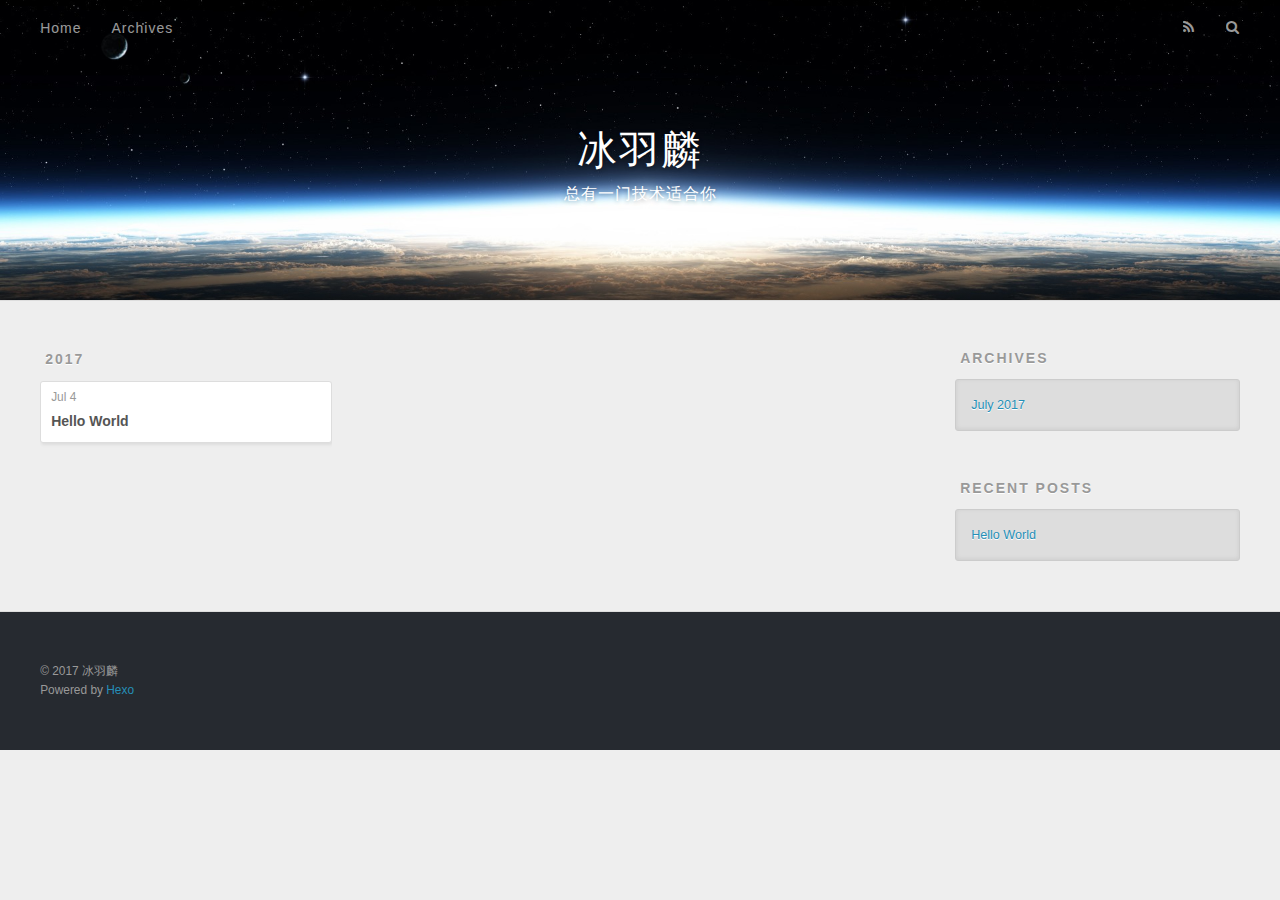
==== commit 4c954e7f: "Site updated: 2017-07-04 18:04:20" ====
--- a/archives/index.html
+++ b/archives/index.html
@@ -1,99 +1,11 @@
-<!doctype html>
-
-
-
+<!DOCTYPE html>
+<html>
+<head>
+  <meta charset="utf-8">
   
-
-
-<html class="theme-next mist use-motion" lang="zh-Hans">
-<head>
-  <meta charset="UTF-8"/>
-<meta http-equiv="X-UA-Compatible" content="IE=edge" />
-<meta name="viewport" content="width=device-width, initial-scale=1, maximum-scale=1"/>
-
-
-
-
-
-
-
-
-
-<meta http-equiv="Cache-Control" content="no-transform" />
-<meta http-equiv="Cache-Control" content="no-siteapp" />
-
-
-
-
-
-
-
-
-
-
-
-
-
-
-
-  
-  
-  <link href="/lib/fancybox/source/jquery.fancybox.css?v=2.1.5" rel="stylesheet" type="text/css" />
-
-
-
-
-  
-  
-  
-  
-
-  
-    
-    
-  
-
-  
-
-  
-
-  
-
-  
-
-  
-    
-    
-    <link href="//fonts.googleapis.com/css?family=Lato:300,300italic,400,400italic,700,700italic&subset=latin,latin-ext" rel="stylesheet" type="text/css">
-  
-
-
-
-
-
-
-<link href="/lib/font-awesome/css/font-awesome.min.css?v=4.6.2" rel="stylesheet" type="text/css" />
-
-<link href="/css/main.css?v=5.1.1" rel="stylesheet" type="text/css" />
-
-
-  <meta name="keywords" content="Hexo, NexT" />
-
-
-
-
-
-
-
-
-  <link rel="shortcut icon" type="image/x-icon" href="/favicon.ico?v=5.1.1" />
-
-
-
-
-
-
-<meta name="description" content="苦逼码农">
+  <title>Archives | 冰羽麟</title>
+  <meta name="viewport" content="width=device-width, initial-scale=1, maximum-scale=1">
+  <meta name="description" content="苦逼码农">
 <meta property="og:type" content="website">
 <meta property="og:title" content="冰羽麟">
 <meta property="og:url" content="http://yoursite.com/archives/index.html">
@@ -102,456 +14,160 @@
 <meta name="twitter:card" content="summary">
 <meta name="twitter:title" content="冰羽麟">
 <meta name="twitter:description" content="苦逼码农">
-
-
-
-<script type="text/javascript" id="hexo.configurations">
-  var NexT = window.NexT || {};
-  var CONFIG = {
-    root: '/',
-    scheme: 'Mist',
-    sidebar: {"position":"left","display":"post","offset":12,"offset_float":0,"b2t":false,"scrollpercent":false},
-    fancybox: true,
-    motion: true,
-    duoshuo: {
-      userId: '0',
-      author: '博主'
-    },
-    algolia: {
-      applicationID: '',
-      apiKey: '',
-      indexName: '',
-      hits: {"per_page":10},
-      labels: {"input_placeholder":"Search for Posts","hits_empty":"We didn't find any results for the search: ${query}","hits_stats":"${hits} results found in ${time} ms"}
-    }
-  };
-</script>
-
-
-
-  <link rel="canonical" href="http://yoursite.com/archives/"/>
-
-
-
-
-
-  <title>归档 | 冰羽麟</title>
   
-
-
-
-
-
-
-
-
-
-
-
-
-
+    <link rel="alternate" href="/atom.xml" title="冰羽麟" type="application/atom+xml">
+  
+  
+    <link rel="icon" href="/favicon.png">
+  
+  
+    <link href="//fonts.googleapis.com/css?family=Source+Code+Pro" rel="stylesheet" type="text/css">
+  
+  <link rel="stylesheet" href="/css/style.css">
+  
 
 </head>
 
-<body itemscope itemtype="http://schema.org/WebPage" lang="zh-Hans">
-
+<body>
+  <div id="container">
+    <div id="wrap">
+      <header id="header">
+  <div id="banner"></div>
+  <div id="header-outer" class="outer">
+    <div id="header-title" class="inner">
+      <h1 id="logo-wrap">
+        <a href="/" id="logo">冰羽麟</a>
+      </h1>
+      
+        <h2 id="subtitle-wrap">
+          <a href="/" id="subtitle">总有一门技术适合你</a>
+        </h2>
+      
+    </div>
+    <div id="header-inner" class="inner">
+      <nav id="main-nav">
+        <a id="main-nav-toggle" class="nav-icon"></a>
+        
+          <a class="main-nav-link" href="/">Home</a>
+        
+          <a class="main-nav-link" href="/archives">Archives</a>
+        
+      </nav>
+      <nav id="sub-nav">
+        
+          <a id="nav-rss-link" class="nav-icon" href="/atom.xml" title="RSS Feed"></a>
+        
+        <a id="nav-search-btn" class="nav-icon" title="Search"></a>
+      </nav>
+      <div id="search-form-wrap">
+        <form action="//google.com/search" method="get" accept-charset="UTF-8" class="search-form"><input type="search" name="q" class="search-form-input" placeholder="Search"><button type="submit" class="search-form-submit">&#xF002;</button><input type="hidden" name="sitesearch" value="http://yoursite.com"></form>
+      </div>
+    </div>
+  </div>
+</header>
+      <div class="outer">
+        <section id="main">
   
   
     
+    
+      
+      
+      <section class="archives-wrap">
+        <div class="archive-year-wrap">
+          <a href="/archives/2017" class="archive-year">2017</a>
+        </div>
+        <div class="archives">
+    
+    <article class="archive-article archive-type-post">
+  <div class="archive-article-inner">
+    <header class="archive-article-header">
+      <a href="/2017/07/04/hello-world/" class="archive-article-date">
+  <time datetime="2017-07-04T02:12:58.542Z" itemprop="datePublished">Jul 4</time>
+</a>
+      
+  
+    <h1 itemprop="name">
+      <a class="archive-article-title" href="/2017/07/04/hello-world/">Hello World</a>
+    </h1>
   
 
-  <div class="container sidebar-position-left  page-archive  ">
-    <div class="headband"></div>
+    </header>
+  </div>
+</article>
+  
+  
+    </div></section>
+  
 
-    <header id="header" class="header" itemscope itemtype="http://schema.org/WPHeader">
-      <div class="header-inner"><div class="site-brand-wrapper">
-  <div class="site-meta ">
+</section>
+        
+          <aside id="sidebar">
+  
     
 
-    <div class="custom-logo-site-title">
-      <a href="/"  class="brand" rel="start">
-        <span class="logo-line-before"><i></i></span>
-        <span class="site-title">冰羽麟</span>
-        <span class="logo-line-after"><i></i></span>
-      </a>
-    </div>
-      
-        <p class="site-subtitle">总有一门技术适合你</p>
-      
-  </div>
-
-  <div class="site-nav-toggle">
-    <button>
-      <span class="btn-bar"></span>
-      <span class="btn-bar"></span>
-      <span class="btn-bar"></span>
-    </button>
-  </div>
-</div>
-
-<nav class="site-nav">
   
+    
 
   
-    <ul id="menu" class="menu">
-      
-        
-        <li class="menu-item menu-item-home">
-          <a href="/" rel="section">
-            
-              <i class="menu-item-icon fa fa-fw fa-home"></i> <br />
-            
-            首页
-          </a>
-        </li>
-      
-        
-        <li class="menu-item menu-item-archives">
-          <a href="/archives" rel="section">
-            
-              <i class="menu-item-icon fa fa-fw fa-archive"></i> <br />
-            
-            归档
-          </a>
-        </li>
-      
-        
-        <li class="menu-item menu-item-tags">
-          <a href="/tags" rel="section">
-            
-              <i class="menu-item-icon fa fa-fw fa-tags"></i> <br />
-            
-            标签
-          </a>
-        </li>
-      
-
-      
-    </ul>
+    
   
-
-  
-</nav>
-
-
-
- </div>
-    </header>
-
-    <main id="main" class="main">
-      <div class="main-inner">
-        <div class="content-wrap">
-          <div id="content" class="content">
-            
-
-  <section id="posts" class="posts-collapse">
-    <span class="archive-move-on"></span>
-
-    <span class="archive-page-counter">
-      
-      
-      
-        
-      
-      嗯..! 目前共计 1 篇日志。 继续努力。
-    </span>
-
     
-
-      
-      
-      
-
-      
-        
-        <div class="collection-title">
-          <h2 class="archive-year motion-element" id="archive-year-2017">2017</h2>
-        </div>
-      
-      
-
-      
-
-  <article class="post post-type-normal" itemscope itemtype="http://schema.org/Article">
-    <header class="post-header">
-
-      <h2 class="post-title">
-        
-            <a class="post-title-link" href="/2017/07/04/hello-world/" itemprop="url">
-              
-                <span itemprop="name">Hello World</span>
-              
-            </a>
-        
-      </h2>
-
-      <div class="post-meta">
-        <time class="post-time" itemprop="dateCreated"
-              datetime="2017-07-04T10:12:58+08:00"
-              content="2017-07-04" >
-          07-04
-        </time>
-      </div>
-
-    </header>
-  </article>
-
-
-
-    
-
-  </section>
-
-  
-
-
-
-          </div>
-          
-
-
-          
-
-        </div>
-        
-          
-  
-  <div class="sidebar-toggle">
-    <div class="sidebar-toggle-line-wrap">
-      <span class="sidebar-toggle-line sidebar-toggle-line-first"></span>
-      <span class="sidebar-toggle-line sidebar-toggle-line-middle"></span>
-      <span class="sidebar-toggle-line sidebar-toggle-line-last"></span>
+  <div class="widget-wrap">
+    <h3 class="widget-title">Archives</h3>
+    <div class="widget">
+      <ul class="archive-list"><li class="archive-list-item"><a class="archive-list-link" href="/archives/2017/07/">July 2017</a></li></ul>
     </div>
   </div>
 
-  <aside id="sidebar" class="sidebar">
-    <div class="sidebar-inner">
 
-      
-
-      
-
-      <section class="site-overview sidebar-panel sidebar-panel-active">
-        <div class="site-author motion-element" itemprop="author" itemscope itemtype="http://schema.org/Person">
-          <img class="site-author-image" itemprop="image"
-               src="/images/avatar.gif"
-               alt="冰羽麟" />
-          <p class="site-author-name" itemprop="name">冰羽麟</p>
-           
-              <p class="site-description motion-element" itemprop="description">苦逼码农</p>
-          
-        </div>
-        <nav class="site-state motion-element">
-
-          
-            <div class="site-state-item site-state-posts">
-              <a href="/archives">
-                <span class="site-state-item-count">1</span>
-                <span class="site-state-item-name">日志</span>
-              </a>
-            </div>
-          
-
-          
-
-          
-
-        </nav>
-
+  
+    
+  <div class="widget-wrap">
+    <h3 class="widget-title">Recent Posts</h3>
+    <div class="widget">
+      <ul>
         
-
-        <div class="links-of-author motion-element">
-          
-        </div>
-
+          <li>
+            <a href="/2017/07/04/hello-world/">Hello World</a>
+          </li>
         
-        
-
-        
-        
-
-        
-
-
-      </section>
-
-      
-
-      
-
+      </ul>
     </div>
-  </aside>
-
-
-        
-      </div>
-    </main>
-
-    <footer id="footer" class="footer">
-      <div class="footer-inner">
-        <div class="copyright" >
-  
-  &copy; 
-  <span itemprop="copyrightYear">2017</span>
-  <span class="with-love">
-    <i class="fa fa-heart"></i>
-  </span>
-  <span class="author" itemprop="copyrightHolder">冰羽麟</span>
-</div>
-
-
-<div class="powered-by">
-  由 <a class="theme-link" href="https://hexo.io">Hexo</a> 强力驱动
-</div>
-
-<div class="theme-info">
-  主题 -
-  <a class="theme-link" href="https://github.com/iissnan/hexo-theme-next">
-    NexT.Mist
-  </a>
-</div>
-
-
-        
-
-        
-      </div>
-    </footer>
-
-    
-      <div class="back-to-top">
-        <i class="fa fa-arrow-up"></i>
-        
-      </div>
-    
-
   </div>
 
   
+</aside>
+        
+      </div>
+      <footer id="footer">
+  
+  <div class="outer">
+    <div id="footer-info" class="inner">
+      &copy; 2017 冰羽麟<br>
+      Powered by <a href="http://hexo.io/" target="_blank">Hexo</a>
+    </div>
+  </div>
+</footer>
+    </div>
+    <nav id="mobile-nav">
+  
+    <a href="/" class="mobile-nav-link">Home</a>
+  
+    <a href="/archives" class="mobile-nav-link">Archives</a>
+  
+</nav>
+    
 
-<script type="text/javascript">
-  if (Object.prototype.toString.call(window.Promise) !== '[object Function]') {
-    window.Promise = null;
-  }
-</script>
+<script src="//ajax.googleapis.com/ajax/libs/jquery/2.0.3/jquery.min.js"></script>
 
 
+  <link rel="stylesheet" href="/fancybox/jquery.fancybox.css">
+  <script src="/fancybox/jquery.fancybox.pack.js"></script>
 
 
+<script src="/js/script.js"></script>
 
-
-
-
-
-  
-
-
-
-
-
-
-
-
-
-
-
-
-  
-  <script type="text/javascript" src="/lib/jquery/index.js?v=2.1.3"></script>
-
-  
-  <script type="text/javascript" src="/lib/fastclick/lib/fastclick.min.js?v=1.0.6"></script>
-
-  
-  <script type="text/javascript" src="/lib/jquery_lazyload/jquery.lazyload.js?v=1.9.7"></script>
-
-  
-  <script type="text/javascript" src="/lib/velocity/velocity.min.js?v=1.2.1"></script>
-
-  
-  <script type="text/javascript" src="/lib/velocity/velocity.ui.min.js?v=1.2.1"></script>
-
-  
-  <script type="text/javascript" src="/lib/fancybox/source/jquery.fancybox.pack.js?v=2.1.5"></script>
-
-
-  
-
-
-  <script type="text/javascript" src="/js/src/utils.js?v=5.1.1"></script>
-
-  <script type="text/javascript" src="/js/src/motion.js?v=5.1.1"></script>
-
-
-
-  
-  
-
-  
-  
-    <script type="text/javascript" id="motion.page.archive">
-      $('.archive-year').velocity('transition.slideLeftIn');
-    </script>
-  
-
-
-  
-
-
-  <script type="text/javascript" src="/js/src/bootstrap.js?v=5.1.1"></script>
-
-
-
-  
-
-
-  
-
-
-
-
-	
-
-
-
-
-
-  
-
-
-
-
-
-  
-
-
-
-
-
-  
-
-
-
-
-
-
-  
-
-
-
-
-
-  
-
-  
-
-  
-
-  
-
-  
-
-  
-
+  </div>
 </body>
-</html>
+</html>--- a/css/style.css
+++ b/css/style.css
@@ -0,0 +1,1374 @@
+body {
+  width: 100%;
+}
+body:before,
+body:after {
+  content: "";
+  display: table;
+}
+body:after {
+  clear: both;
+}
+html,
+body,
+div,
+span,
+applet,
+object,
+iframe,
+h1,
+h2,
+h3,
+h4,
+h5,
+h6,
+p,
+blockquote,
+pre,
+a,
+abbr,
+acronym,
+address,
+big,
+cite,
+code,
+del,
+dfn,
+em,
+img,
+ins,
+kbd,
+q,
+s,
+samp,
+small,
+strike,
+strong,
+sub,
+sup,
+tt,
+var,
+dl,
+dt,
+dd,
+ol,
+ul,
+li,
+fieldset,
+form,
+label,
+legend,
+table,
+caption,
+tbody,
+tfoot,
+thead,
+tr,
+th,
+td {
+  margin: 0;
+  padding: 0;
+  border: 0;
+  outline: 0;
+  font-weight: inherit;
+  font-style: inherit;
+  font-family: inherit;
+  font-size: 100%;
+  vertical-align: baseline;
+}
+body {
+  line-height: 1;
+  color: #000;
+  background: #fff;
+}
+ol,
+ul {
+  list-style: none;
+}
+table {
+  border-collapse: separate;
+  border-spacing: 0;
+  vertical-align: middle;
+}
+caption,
+th,
+td {
+  text-align: left;
+  font-weight: normal;
+  vertical-align: middle;
+}
+a img {
+  border: none;
+}
+input,
+button {
+  margin: 0;
+  padding: 0;
+}
+input::-moz-focus-inner,
+button::-moz-focus-inner {
+  border: 0;
+  padding: 0;
+}
+@font-face {
+  font-family: FontAwesome;
+  font-style: normal;
+  font-weight: normal;
+  src: url("fonts/fontawesome-webfont.eot?v=#4.0.3");
+  src: url("fonts/fontawesome-webfont.eot?#iefix&v=#4.0.3") format("embedded-opentype"), url("fonts/fontawesome-webfont.woff?v=#4.0.3") format("woff"), url("fonts/fontawesome-webfont.ttf?v=#4.0.3") format("truetype"), url("fonts/fontawesome-webfont.svg#fontawesomeregular?v=#4.0.3") format("svg");
+}
+html,
+body,
+#container {
+  height: 100%;
+}
+body {
+  background: #eee;
+  font: 14px "Helvetica Neue", Helvetica, Arial, sans-serif;
+  -webkit-text-size-adjust: 100%;
+}
+.outer {
+  max-width: 1220px;
+  margin: 0 auto;
+  padding: 0 20px;
+}
+.outer:before,
+.outer:after {
+  content: "";
+  display: table;
+}
+.outer:after {
+  clear: both;
+}
+.inner {
+  display: inline;
+  float: left;
+  width: 98.33333333333333%;
+  margin: 0 0.833333333333333%;
+}
+.left,
+.alignleft {
+  float: left;
+}
+.right,
+.alignright {
+  float: right;
+}
+.clear {
+  clear: both;
+}
+#container {
+  position: relative;
+}
+.mobile-nav-on {
+  overflow: hidden;
+}
+#wrap {
+  height: 100%;
+  width: 100%;
+  position: absolute;
+  top: 0;
+  left: 0;
+  -webkit-transition: 0.2s ease-out;
+  -moz-transition: 0.2s ease-out;
+  -ms-transition: 0.2s ease-out;
+  transition: 0.2s ease-out;
+  z-index: 1;
+  background: #eee;
+}
+.mobile-nav-on #wrap {
+  left: 280px;
+}
+@media screen and (min-width: 768px) {
+  #main {
+    display: inline;
+    float: left;
+    width: 73.33333333333333%;
+    margin: 0 0.833333333333333%;
+  }
+}
+.article-date,
+.article-category-link,
+.archive-year,
+.widget-title {
+  text-decoration: none;
+  text-transform: uppercase;
+  letter-spacing: 2px;
+  color: #999;
+  margin-bottom: 1em;
+  margin-left: 5px;
+  line-height: 1em;
+  text-shadow: 0 1px #fff;
+  font-weight: bold;
+}
+.article-inner,
+.archive-article-inner {
+  background: #fff;
+  -webkit-box-shadow: 1px 2px 3px #ddd;
+  box-shadow: 1px 2px 3px #ddd;
+  border: 1px solid #ddd;
+  border-radius: 3px;
+}
+.article-entry h1,
+.widget h1 {
+  font-size: 2em;
+}
+.article-entry h2,
+.widget h2 {
+  font-size: 1.5em;
+}
+.article-entry h3,
+.widget h3 {
+  font-size: 1.3em;
+}
+.article-entry h4,
+.widget h4 {
+  font-size: 1.2em;
+}
+.article-entry h5,
+.widget h5 {
+  font-size: 1em;
+}
+.article-entry h6,
+.widget h6 {
+  font-size: 1em;
+  color: #999;
+}
+.article-entry hr,
+.widget hr {
+  border: 1px dashed #ddd;
+}
+.article-entry strong,
+.widget strong {
+  font-weight: bold;
+}
+.article-entry em,
+.widget em,
+.article-entry cite,
+.widget cite {
+  font-style: italic;
+}
+.article-entry sup,
+.widget sup,
+.article-entry sub,
+.widget sub {
+  font-size: 0.75em;
+  line-height: 0;
+  position: relative;
+  vertical-align: baseline;
+}
+.article-entry sup,
+.widget sup {
+  top: -0.5em;
+}
+.article-entry sub,
+.widget sub {
+  bottom: -0.2em;
+}
+.article-entry small,
+.widget small {
+  font-size: 0.85em;
+}
+.article-entry acronym,
+.widget acronym,
+.article-entry abbr,
+.widget abbr {
+  border-bottom: 1px dotted;
+}
+.article-entry ul,
+.widget ul,
+.article-entry ol,
+.widget ol,
+.article-entry dl,
+.widget dl {
+  margin: 0 20px;
+  line-height: 1.6em;
+}
+.article-entry ul ul,
+.widget ul ul,
+.article-entry ol ul,
+.widget ol ul,
+.article-entry ul ol,
+.widget ul ol,
+.article-entry ol ol,
+.widget ol ol {
+  margin-top: 0;
+  margin-bottom: 0;
+}
+.article-entry ul,
+.widget ul {
+  list-style: disc;
+}
+.article-entry ol,
+.widget ol {
+  list-style: decimal;
+}
+.article-entry dt,
+.widget dt {
+  font-weight: bold;
+}
+#header {
+  height: 300px;
+  position: relative;
+  border-bottom: 1px solid #ddd;
+}
+#header:before,
+#header:after {
+  content: "";
+  position: absolute;
+  left: 0;
+  right: 0;
+  height: 40px;
+}
+#header:before {
+  top: 0;
+  background: -webkit-linear-gradient(rgba(0,0,0,0.2), transparent);
+  background: -moz-linear-gradient(rgba(0,0,0,0.2), transparent);
+  background: -ms-linear-gradient(rgba(0,0,0,0.2), transparent);
+  background: linear-gradient(rgba(0,0,0,0.2), transparent);
+}
+#header:after {
+  bottom: 0;
+  background: -webkit-linear-gradient(transparent, rgba(0,0,0,0.2));
+  background: -moz-linear-gradient(transparent, rgba(0,0,0,0.2));
+  background: -ms-linear-gradient(transparent, rgba(0,0,0,0.2));
+  background: linear-gradient(transparent, rgba(0,0,0,0.2));
+}
+#header-outer {
+  height: 100%;
+  position: relative;
+}
+#header-inner {
+  position: relative;
+  overflow: hidden;
+}
+#banner {
+  position: absolute;
+  top: 0;
+  left: 0;
+  width: 100%;
+  height: 100%;
+  background: url("images/banner.jpg") center #000;
+  -webkit-background-size: cover;
+  -moz-background-size: cover;
+  background-size: cover;
+  z-index: -1;
+}
+#header-title {
+  text-align: center;
+  height: 40px;
+  position: absolute;
+  top: 50%;
+  left: 0;
+  margin-top: -20px;
+}
+#logo,
+#subtitle {
+  text-decoration: none;
+  color: #fff;
+  font-weight: 300;
+  text-shadow: 0 1px 4px rgba(0,0,0,0.3);
+}
+#logo {
+  font-size: 40px;
+  line-height: 40px;
+  letter-spacing: 2px;
+}
+#subtitle {
+  font-size: 16px;
+  line-height: 16px;
+  letter-spacing: 1px;
+}
+#subtitle-wrap {
+  margin-top: 16px;
+}
+#main-nav {
+  float: left;
+  margin-left: -15px;
+}
+.nav-icon,
+.main-nav-link {
+  float: left;
+  color: #fff;
+  opacity: 0.6;
+  text-decoration: none;
+  text-shadow: 0 1px rgba(0,0,0,0.2);
+  -webkit-transition: opacity 0.2s;
+  -moz-transition: opacity 0.2s;
+  -ms-transition: opacity 0.2s;
+  transition: opacity 0.2s;
+  display: block;
+  padding: 20px 15px;
+}
+.nav-icon:hover,
+.main-nav-link:hover {
+  opacity: 1;
+}
+.nav-icon {
+  font-family: FontAwesome;
+  text-align: center;
+  font-size: 14px;
+  width: 14px;
+  height: 14px;
+  padding: 20px 15px;
+  position: relative;
+  cursor: pointer;
+}
+.main-nav-link {
+  font-weight: 300;
+  letter-spacing: 1px;
+}
+@media screen and (max-width: 479px) {
+  .main-nav-link {
+    display: none;
+  }
+}
+#main-nav-toggle {
+  display: none;
+}
+#main-nav-toggle:before {
+  content: "\f0c9";
+}
+@media screen and (max-width: 479px) {
+  #main-nav-toggle {
+    display: block;
+  }
+}
+#sub-nav {
+  float: right;
+  margin-right: -15px;
+}
+#nav-rss-link:before {
+  content: "\f09e";
+}
+#nav-search-btn:before {
+  content: "\f002";
+}
+#search-form-wrap {
+  position: absolute;
+  top: 15px;
+  width: 150px;
+  height: 30px;
+  right: -150px;
+  opacity: 0;
+  -webkit-transition: 0.2s ease-out;
+  -moz-transition: 0.2s ease-out;
+  -ms-transition: 0.2s ease-out;
+  transition: 0.2s ease-out;
+}
+#search-form-wrap.on {
+  opacity: 1;
+  right: 0;
+}
+@media screen and (max-width: 479px) {
+  #search-form-wrap {
+    width: 100%;
+    right: -100%;
+  }
+}
+.search-form {
+  position: absolute;
+  top: 0;
+  left: 0;
+  right: 0;
+  background: #fff;
+  padding: 5px 15px;
+  border-radius: 15px;
+  -webkit-box-shadow: 0 0 10px rgba(0,0,0,0.3);
+  box-shadow: 0 0 10px rgba(0,0,0,0.3);
+}
+.search-form-input {
+  border: none;
+  background: none;
+  color: #555;
+  width: 100%;
+  font: 13px "Helvetica Neue", Helvetica, Arial, sans-serif;
+  outline: none;
+}
+.search-form-input::-webkit-search-results-decoration,
+.search-form-input::-webkit-search-cancel-button {
+  -webkit-appearance: none;
+}
+.search-form-submit {
+  position: absolute;
+  top: 50%;
+  right: 10px;
+  margin-top: -7px;
+  font: 13px FontAwesome;
+  border: none;
+  background: none;
+  color: #bbb;
+  cursor: pointer;
+}
+.search-form-submit:hover,
+.search-form-submit:focus {
+  color: #777;
+}
+.article {
+  margin: 50px 0;
+}
+.article-inner {
+  overflow: hidden;
+}
+.article-meta:before,
+.article-meta:after {
+  content: "";
+  display: table;
+}
+.article-meta:after {
+  clear: both;
+}
+.article-date {
+  float: left;
+}
+.article-category {
+  float: left;
+  line-height: 1em;
+  color: #ccc;
+  text-shadow: 0 1px #fff;
+  margin-left: 8px;
+}
+.article-category:before {
+  content: "\2022";
+}
+.article-category-link {
+  margin: 0 12px 1em;
+}
+.article-header {
+  padding: 20px 20px 0;
+}
+.article-title {
+  text-decoration: none;
+  font-size: 2em;
+  font-weight: bold;
+  color: #555;
+  line-height: 1.1em;
+  -webkit-transition: color 0.2s;
+  -moz-transition: color 0.2s;
+  -ms-transition: color 0.2s;
+  transition: color 0.2s;
+}
+a.article-title:hover {
+  color: #258fb8;
+}
+.article-entry {
+  color: #555;
+  padding: 0 20px;
+}
+.article-entry:before,
+.article-entry:after {
+  content: "";
+  display: table;
+}
+.article-entry:after {
+  clear: both;
+}
+.article-entry p,
+.article-entry table {
+  line-height: 1.6em;
+  margin: 1.6em 0;
+}
+.article-entry h1,
+.article-entry h2,
+.article-entry h3,
+.article-entry h4,
+.article-entry h5,
+.article-entry h6 {
+  font-weight: bold;
+}
+.article-entry h1,
+.article-entry h2,
+.article-entry h3,
+.article-entry h4,
+.article-entry h5,
+.article-entry h6 {
+  line-height: 1.1em;
+  margin: 1.1em 0;
+}
+.article-entry a {
+  color: #258fb8;
+  text-decoration: none;
+}
+.article-entry a:hover {
+  text-decoration: underline;
+}
+.article-entry ul,
+.article-entry ol,
+.article-entry dl {
+  margin-top: 1.6em;
+  margin-bottom: 1.6em;
+}
+.article-entry img,
+.article-entry video {
+  max-width: 100%;
+  height: auto;
+  display: block;
+  margin: auto;
+}
+.article-entry iframe {
+  border: none;
+}
+.article-entry table {
+  width: 100%;
+  border-collapse: collapse;
+  border-spacing: 0;
+}
+.article-entry th {
+  font-weight: bold;
+  border-bottom: 3px solid #ddd;
+  padding-bottom: 0.5em;
+}
+.article-entry td {
+  border-bottom: 1px solid #ddd;
+  padding: 10px 0;
+}
+.article-entry blockquote {
+  font-family: Georgia, "Times New Roman", serif;
+  font-size: 1.4em;
+  margin: 1.6em 20px;
+  text-align: center;
+}
+.article-entry blockquote footer {
+  font-size: 14px;
+  margin: 1.6em 0;
+  font-family: "Helvetica Neue", Helvetica, Arial, sans-serif;
+}
+.article-entry blockquote footer cite:before {
+  content: "—";
+  padding: 0 0.5em;
+}
+.article-entry .pullquote {
+  text-align: left;
+  width: 45%;
+  margin: 0;
+}
+.article-entry .pullquote.left {
+  margin-left: 0.5em;
+  margin-right: 1em;
+}
+.article-entry .pullquote.right {
+  margin-right: 0.5em;
+  margin-left: 1em;
+}
+.article-entry .caption {
+  color: #999;
+  display: block;
+  font-size: 0.9em;
+  margin-top: 0.5em;
+  position: relative;
+  text-align: center;
+}
+.article-entry .video-container {
+  position: relative;
+  padding-top: 56.25%;
+  height: 0;
+  overflow: hidden;
+}
+.article-entry .video-container iframe,
+.article-entry .video-container object,
+.article-entry .video-container embed {
+  position: absolute;
+  top: 0;
+  left: 0;
+  width: 100%;
+  height: 100%;
+  margin-top: 0;
+}
+.article-more-link a {
+  display: inline-block;
+  line-height: 1em;
+  padding: 6px 15px;
+  border-radius: 15px;
+  background: #eee;
+  color: #999;
+  text-shadow: 0 1px #fff;
+  text-decoration: none;
+}
+.article-more-link a:hover {
+  background: #258fb8;
+  color: #fff;
+  text-decoration: none;
+  text-shadow: 0 1px #1e7293;
+}
+.article-footer {
+  font-size: 0.85em;
+  line-height: 1.6em;
+  border-top: 1px solid #ddd;
+  padding-top: 1.6em;
+  margin: 0 20px 20px;
+}
+.article-footer:before,
+.article-footer:after {
+  content: "";
+  display: table;
+}
+.article-footer:after {
+  clear: both;
+}
+.article-footer a {
+  color: #999;
+  text-decoration: none;
+}
+.article-footer a:hover {
+  color: #555;
+}
+.article-tag-list-item {
+  float: left;
+  margin-right: 10px;
+}
+.article-tag-list-link:before {
+  content: "#";
+}
+.article-comment-link {
+  float: right;
+}
+.article-comment-link:before {
+  content: "\f075";
+  font-family: FontAwesome;
+  padding-right: 8px;
+}
+.article-share-link {
+  cursor: pointer;
+  float: right;
+  margin-left: 20px;
+}
+.article-share-link:before {
+  content: "\f064";
+  font-family: FontAwesome;
+  padding-right: 6px;
+}
+#article-nav {
+  position: relative;
+}
+#article-nav:before,
+#article-nav:after {
+  content: "";
+  display: table;
+}
+#article-nav:after {
+  clear: both;
+}
+@media screen and (min-width: 768px) {
+  #article-nav {
+    margin: 50px 0;
+  }
+  #article-nav:before {
+    width: 8px;
+    height: 8px;
+    position: absolute;
+    top: 50%;
+    left: 50%;
+    margin-top: -4px;
+    margin-left: -4px;
+    content: "";
+    border-radius: 50%;
+    background: #ddd;
+    -webkit-box-shadow: 0 1px 2px #fff;
+    box-shadow: 0 1px 2px #fff;
+  }
+}
+.article-nav-link-wrap {
+  text-decoration: none;
+  text-shadow: 0 1px #fff;
+  color: #999;
+  -webkit-box-sizing: border-box;
+  -moz-box-sizing: border-box;
+  box-sizing: border-box;
+  margin-top: 50px;
+  text-align: center;
+  display: block;
+}
+.article-nav-link-wrap:hover {
+  color: #555;
+}
+@media screen and (min-width: 768px) {
+  .article-nav-link-wrap {
+    width: 50%;
+    margin-top: 0;
+  }
+}
+@media screen and (min-width: 768px) {
+  #article-nav-newer {
+    float: left;
+    text-align: right;
+    padding-right: 20px;
+  }
+}
+@media screen and (min-width: 768px) {
+  #article-nav-older {
+    float: right;
+    text-align: left;
+    padding-left: 20px;
+  }
+}
+.article-nav-caption {
+  text-transform: uppercase;
+  letter-spacing: 2px;
+  color: #ddd;
+  line-height: 1em;
+  font-weight: bold;
+}
+#article-nav-newer .article-nav-caption {
+  margin-right: -2px;
+}
+.article-nav-title {
+  font-size: 0.85em;
+  line-height: 1.6em;
+  margin-top: 0.5em;
+}
+.article-share-box {
+  position: absolute;
+  display: none;
+  background: #fff;
+  -webkit-box-shadow: 1px 2px 10px rgba(0,0,0,0.2);
+  box-shadow: 1px 2px 10px rgba(0,0,0,0.2);
+  border-radius: 3px;
+  margin-left: -145px;
+  overflow: hidden;
+  z-index: 1;
+}
+.article-share-box.on {
+  display: block;
+}
+.article-share-input {
+  width: 100%;
+  background: none;
+  -webkit-box-sizing: border-box;
+  -moz-box-sizing: border-box;
+  box-sizing: border-box;
+  font: 14px "Helvetica Neue", Helvetica, Arial, sans-serif;
+  padding: 0 15px;
+  color: #555;
+  outline: none;
+  border: 1px solid #ddd;
+  border-radius: 3px 3px 0 0;
+  height: 36px;
+  line-height: 36px;
+}
+.article-share-links {
+  background: #eee;
+}
+.article-share-links:before,
+.article-share-links:after {
+  content: "";
+  display: table;
+}
+.article-share-links:after {
+  clear: both;
+}
+.article-share-twitter,
+.article-share-facebook,
+.article-share-pinterest,
+.article-share-google {
+  width: 50px;
+  height: 36px;
+  display: block;
+  float: left;
+  position: relative;
+  color: #999;
+  text-shadow: 0 1px #fff;
+}
+.article-share-twitter:before,
+.article-share-facebook:before,
+.article-share-pinterest:before,
+.article-share-google:before {
+  font-size: 20px;
+  font-family: FontAwesome;
+  width: 20px;
+  height: 20px;
+  position: absolute;
+  top: 50%;
+  left: 50%;
+  margin-top: -10px;
+  margin-left: -10px;
+  text-align: center;
+}
+.article-share-twitter:hover,
+.article-share-facebook:hover,
+.article-share-pinterest:hover,
+.article-share-google:hover {
+  color: #fff;
+}
+.article-share-twitter:before {
+  content: "\f099";
+}
+.article-share-twitter:hover {
+  background: #00aced;
+  text-shadow: 0 1px #008abe;
+}
+.article-share-facebook:before {
+  content: "\f09a";
+}
+.article-share-facebook:hover {
+  background: #3b5998;
+  text-shadow: 0 1px #2f477a;
+}
+.article-share-pinterest:before {
+  content: "\f0d2";
+}
+.article-share-pinterest:hover {
+  background: #cb2027;
+  text-shadow: 0 1px #a21a1f;
+}
+.article-share-google:before {
+  content: "\f0d5";
+}
+.article-share-google:hover {
+  background: #dd4b39;
+  text-shadow: 0 1px #be3221;
+}
+.article-gallery {
+  background: #000;
+  position: relative;
+}
+.article-gallery-photos {
+  position: relative;
+  overflow: hidden;
+}
+.article-gallery-img {
+  display: none;
+  max-width: 100%;
+}
+.article-gallery-img:first-child {
+  display: block;
+}
+.article-gallery-img.loaded {
+  position: absolute;
+  display: block;
+}
+.article-gallery-img img {
+  display: block;
+  max-width: 100%;
+  margin: 0 auto;
+}
+#comments {
+  background: #fff;
+  -webkit-box-shadow: 1px 2px 3px #ddd;
+  box-shadow: 1px 2px 3px #ddd;
+  padding: 20px;
+  border: 1px solid #ddd;
+  border-radius: 3px;
+  margin: 50px 0;
+}
+#comments a {
+  color: #258fb8;
+}
+.archives-wrap {
+  margin: 50px 0;
+}
+.archives:before,
+.archives:after {
+  content: "";
+  display: table;
+}
+.archives:after {
+  clear: both;
+}
+.archive-year-wrap {
+  margin-bottom: 1em;
+}
+.archives {
+  -webkit-column-gap: 10px;
+  -moz-column-gap: 10px;
+  column-gap: 10px;
+}
+@media screen and (min-width: 480px) and (max-width: 767px) {
+  .archives {
+    -webkit-column-count: 2;
+    -moz-column-count: 2;
+    column-count: 2;
+  }
+}
+@media screen and (min-width: 768px) {
+  .archives {
+    -webkit-column-count: 3;
+    -moz-column-count: 3;
+    column-count: 3;
+  }
+}
+.archive-article {
+  -webkit-column-break-inside: avoid;
+  page-break-inside: avoid;
+  overflow: hidden;
+  break-inside: avoid-column;
+}
+.archive-article-inner {
+  padding: 10px;
+  margin-bottom: 15px;
+}
+.archive-article-title {
+  text-decoration: none;
+  font-weight: bold;
+  color: #555;
+  -webkit-transition: color 0.2s;
+  -moz-transition: color 0.2s;
+  -ms-transition: color 0.2s;
+  transition: color 0.2s;
+  line-height: 1.6em;
+}
+.archive-article-title:hover {
+  color: #258fb8;
+}
+.archive-article-footer {
+  margin-top: 1em;
+}
+.archive-article-date {
+  color: #999;
+  text-decoration: none;
+  font-size: 0.85em;
+  line-height: 1em;
+  margin-bottom: 0.5em;
+  display: block;
+}
+#page-nav {
+  margin: 50px auto;
+  background: #fff;
+  -webkit-box-shadow: 1px 2px 3px #ddd;
+  box-shadow: 1px 2px 3px #ddd;
+  border: 1px solid #ddd;
+  border-radius: 3px;
+  text-align: center;
+  color: #999;
+  overflow: hidden;
+}
+#page-nav:before,
+#page-nav:after {
+  content: "";
+  display: table;
+}
+#page-nav:after {
+  clear: both;
+}
+#page-nav a,
+#page-nav span {
+  padding: 10px 20px;
+  line-height: 1;
+  height: 2ex;
+}
+#page-nav a {
+  color: #999;
+  text-decoration: none;
+}
+#page-nav a:hover {
+  background: #999;
+  color: #fff;
+}
+#page-nav .prev {
+  float: left;
+}
+#page-nav .next {
+  float: right;
+}
+#page-nav .page-number {
+  display: inline-block;
+}
+@media screen and (max-width: 479px) {
+  #page-nav .page-number {
+    display: none;
+  }
+}
+#page-nav .current {
+  color: #555;
+  font-weight: bold;
+}
+#page-nav .space {
+  color: #ddd;
+}
+#footer {
+  background: #262a30;
+  padding: 50px 0;
+  border-top: 1px solid #ddd;
+  color: #999;
+}
+#footer a {
+  color: #258fb8;
+  text-decoration: none;
+}
+#footer a:hover {
+  text-decoration: underline;
+}
+#footer-info {
+  line-height: 1.6em;
+  font-size: 0.85em;
+}
+.article-entry pre,
+.article-entry .highlight {
+  background: #2d2d2d;
+  margin: 0 -20px;
+  padding: 15px 20px;
+  border-style: solid;
+  border-color: #ddd;
+  border-width: 1px 0;
+  overflow: auto;
+  color: #ccc;
+  line-height: 22.400000000000002px;
+}
+.article-entry .highlight .gutter pre,
+.article-entry .gist .gist-file .gist-data .line-numbers {
+  color: #666;
+  font-size: 0.85em;
+}
+.article-entry pre,
+.article-entry code {
+  font-family: "Source Code Pro", Consolas, Monaco, Menlo, Consolas, monospace;
+}
+.article-entry code {
+  background: #eee;
+  text-shadow: 0 1px #fff;
+  padding: 0 0.3em;
+}
+.article-entry pre code {
+  background: none;
+  text-shadow: none;
+  padding: 0;
+}
+.article-entry .highlight pre {
+  border: none;
+  margin: 0;
+  padding: 0;
+}
+.article-entry .highlight table {
+  margin: 0;
+  width: auto;
+}
+.article-entry .highlight td {
+  border: none;
+  padding: 0;
+}
+.article-entry .highlight figcaption {
+  font-size: 0.85em;
+  color: #999;
+  line-height: 1em;
+  margin-bottom: 1em;
+}
+.article-entry .highlight figcaption:before,
+.article-entry .highlight figcaption:after {
+  content: "";
+  display: table;
+}
+.article-entry .highlight figcaption:after {
+  clear: both;
+}
+.article-entry .highlight figcaption a {
+  float: right;
+}
+.article-entry .highlight .gutter pre {
+  text-align: right;
+  padding-right: 20px;
+}
+.article-entry .highlight .line {
+  height: 22.400000000000002px;
+}
+.article-entry .highlight .line.marked {
+  background: #515151;
+}
+.article-entry .gist {
+  margin: 0 -20px;
+  border-style: solid;
+  border-color: #ddd;
+  border-width: 1px 0;
+  background: #2d2d2d;
+  padding: 15px 20px 15px 0;
+}
+.article-entry .gist .gist-file {
+  border: none;
+  font-family: "Source Code Pro", Consolas, Monaco, Menlo, Consolas, monospace;
+  margin: 0;
+}
+.article-entry .gist .gist-file .gist-data {
+  background: none;
+  border: none;
+}
+.article-entry .gist .gist-file .gist-data .line-numbers {
+  background: none;
+  border: none;
+  padding: 0 20px 0 0;
+}
+.article-entry .gist .gist-file .gist-data .line-data {
+  padding: 0 !important;
+}
+.article-entry .gist .gist-file .highlight {
+  margin: 0;
+  padding: 0;
+  border: none;
+}
+.article-entry .gist .gist-file .gist-meta {
+  background: #2d2d2d;
+  color: #999;
+  font: 0.85em "Helvetica Neue", Helvetica, Arial, sans-serif;
+  text-shadow: 0 0;
+  padding: 0;
+  margin-top: 1em;
+  margin-left: 20px;
+}
+.article-entry .gist .gist-file .gist-meta a {
+  color: #258fb8;
+  font-weight: normal;
+}
+.article-entry .gist .gist-file .gist-meta a:hover {
+  text-decoration: underline;
+}
+pre .comment,
+pre .title {
+  color: #999;
+}
+pre .variable,
+pre .attribute,
+pre .tag,
+pre .regexp,
+pre .ruby .constant,
+pre .xml .tag .title,
+pre .xml .pi,
+pre .xml .doctype,
+pre .html .doctype,
+pre .css .id,
+pre .css .class,
+pre .css .pseudo {
+  color: #f2777a;
+}
+pre .number,
+pre .preprocessor,
+pre .built_in,
+pre .literal,
+pre .params,
+pre .constant {
+  color: #f99157;
+}
+pre .class,
+pre .ruby .class .title,
+pre .css .rules .attribute {
+  color: #9c9;
+}
+pre .string,
+pre .value,
+pre .inheritance,
+pre .header,
+pre .ruby .symbol,
+pre .xml .cdata {
+  color: #9c9;
+}
+pre .css .hexcolor {
+  color: #6cc;
+}
+pre .function,
+pre .python .decorator,
+pre .python .title,
+pre .ruby .function .title,
+pre .ruby .title .keyword,
+pre .perl .sub,
+pre .javascript .title,
+pre .coffeescript .title {
+  color: #69c;
+}
+pre .keyword,
+pre .javascript .function {
+  color: #c9c;
+}
+@media screen and (max-width: 479px) {
+  #mobile-nav {
+    position: absolute;
+    top: 0;
+    left: 0;
+    width: 280px;
+    height: 100%;
+    background: #191919;
+    border-right: 1px solid #fff;
+  }
+}
+@media screen and (max-width: 479px) {
+  .mobile-nav-link {
+    display: block;
+    color: #999;
+    text-decoration: none;
+    padding: 15px 20px;
+    font-weight: bold;
+  }
+  .mobile-nav-link:hover {
+    color: #fff;
+  }
+}
+@media screen and (min-width: 768px) {
+  #sidebar {
+    display: inline;
+    float: left;
+    width: 23.333333333333332%;
+    margin: 0 0.833333333333333%;
+  }
+}
+.widget-wrap {
+  margin: 50px 0;
+}
+.widget {
+  color: #777;
+  text-shadow: 0 1px #fff;
+  background: #ddd;
+  -webkit-box-shadow: 0 -1px 4px #ccc inset;
+  box-shadow: 0 -1px 4px #ccc inset;
+  border: 1px solid #ccc;
+  padding: 15px;
+  border-radius: 3px;
+}
+.widget a {
+  color: #258fb8;
+  text-decoration: none;
+}
+.widget a:hover {
+  text-decoration: underline;
+}
+.widget ul ul,
+.widget ol ul,
+.widget dl ul,
+.widget ul ol,
+.widget ol ol,
+.widget dl ol,
+.widget ul dl,
+.widget ol dl,
+.widget dl dl {
+  margin-left: 15px;
+  list-style: disc;
+}
+.widget {
+  line-height: 1.6em;
+  word-wrap: break-word;
+  font-size: 0.9em;
+}
+.widget ul,
+.widget ol {
+  list-style: none;
+  margin: 0;
+}
+.widget ul ul,
+.widget ol ul,
+.widget ul ol,
+.widget ol ol {
+  margin: 0 20px;
+}
+.widget ul ul,
+.widget ol ul {
+  list-style: disc;
+}
+.widget ul ol,
+.widget ol ol {
+  list-style: decimal;
+}
+.category-list-count,
+.tag-list-count,
+.archive-list-count {
+  padding-left: 5px;
+  color: #999;
+  font-size: 0.85em;
+}
+.category-list-count:before,
+.tag-list-count:before,
+.archive-list-count:before {
+  content: "(";
+}
+.category-list-count:after,
+.tag-list-count:after,
+.archive-list-count:after {
+  content: ")";
+}
+.tagcloud a {
+  margin-right: 5px;
+  display: inline-block;
+}
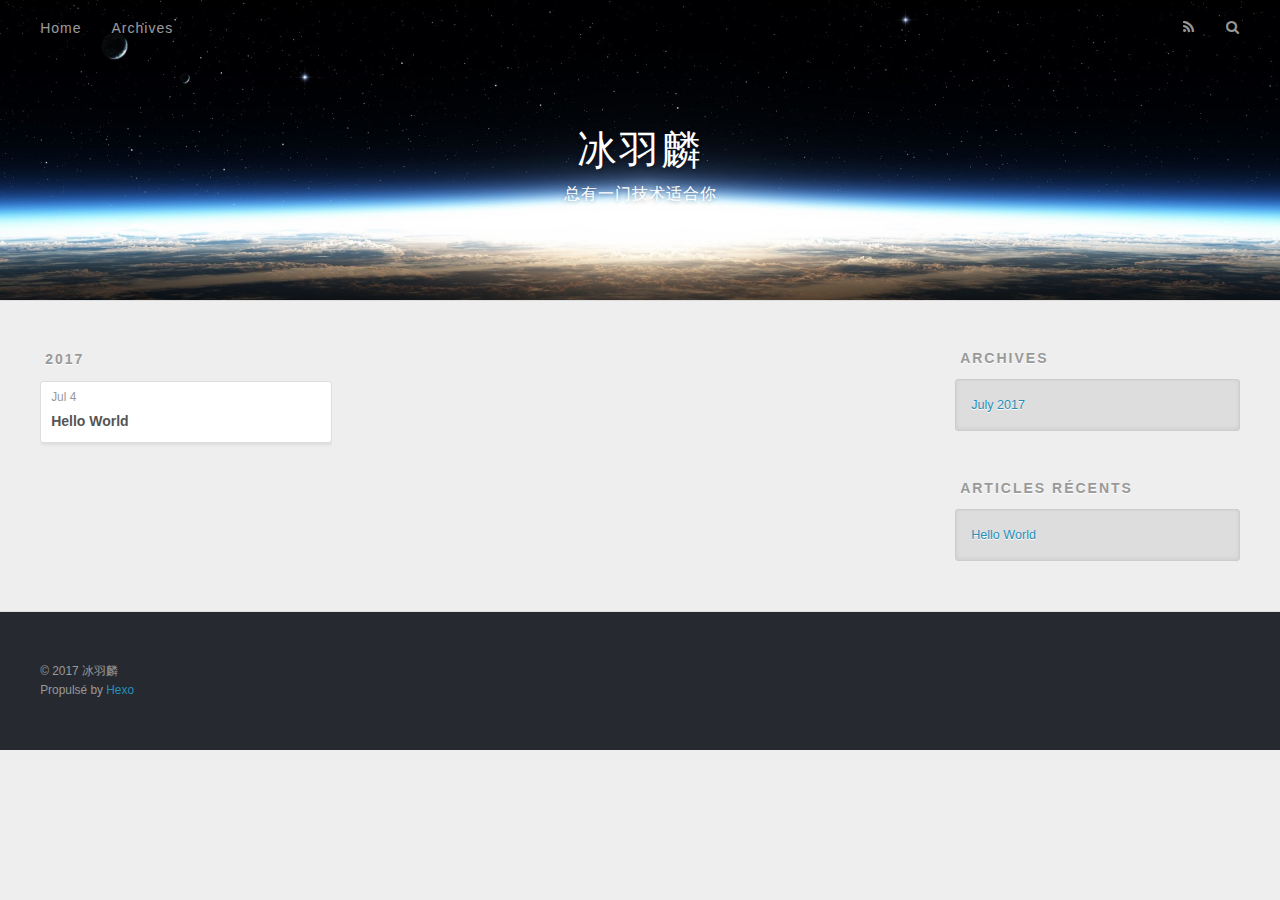
==== commit 54487e97: "Site updated: 2017-07-04 18:04:52" ====
--- a/archives/index.html
+++ b/archives/index.html
@@ -55,9 +55,9 @@
       </nav>
       <nav id="sub-nav">
         
-          <a id="nav-rss-link" class="nav-icon" href="/atom.xml" title="RSS Feed"></a>
+          <a id="nav-rss-link" class="nav-icon" href="/atom.xml" title="Flux RSS"></a>
         
-        <a id="nav-search-btn" class="nav-icon" title="Search"></a>
+        <a id="nav-search-btn" class="nav-icon" title="Rechercher"></a>
       </nav>
       <div id="search-form-wrap">
         <form action="//google.com/search" method="get" accept-charset="UTF-8" class="search-form"><input type="search" name="q" class="search-form-input" placeholder="Search"><button type="submit" class="search-form-submit">&#xF002;</button><input type="hidden" name="sitesearch" value="http://yoursite.com"></form>
@@ -124,7 +124,7 @@
   
     
   <div class="widget-wrap">
-    <h3 class="widget-title">Recent Posts</h3>
+    <h3 class="widget-title">Articles récents</h3>
     <div class="widget">
       <ul>
         
@@ -145,7 +145,7 @@
   <div class="outer">
     <div id="footer-info" class="inner">
       &copy; 2017 冰羽麟<br>
-      Powered by <a href="http://hexo.io/" target="_blank">Hexo</a>
+      Propulsé by <a href="http://hexo.io/" target="_blank">Hexo</a>
     </div>
   </div>
 </footer>
